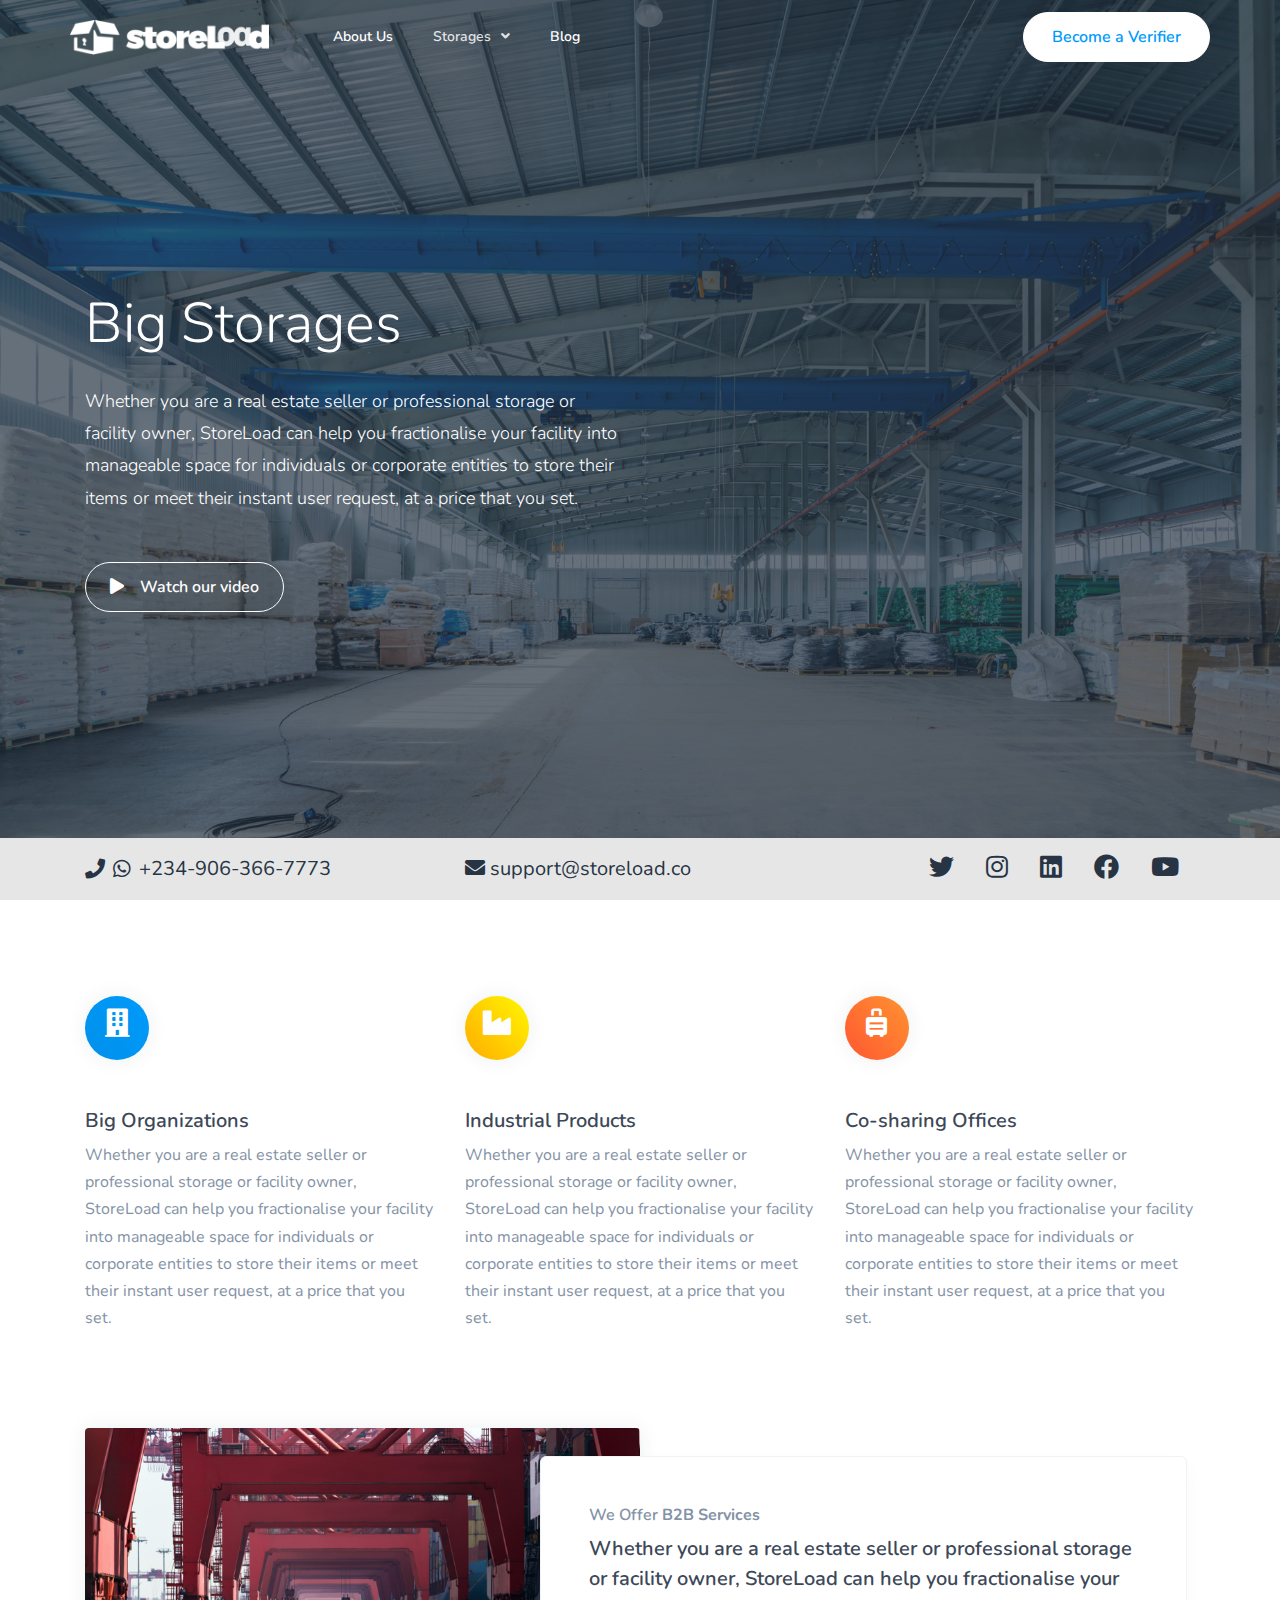
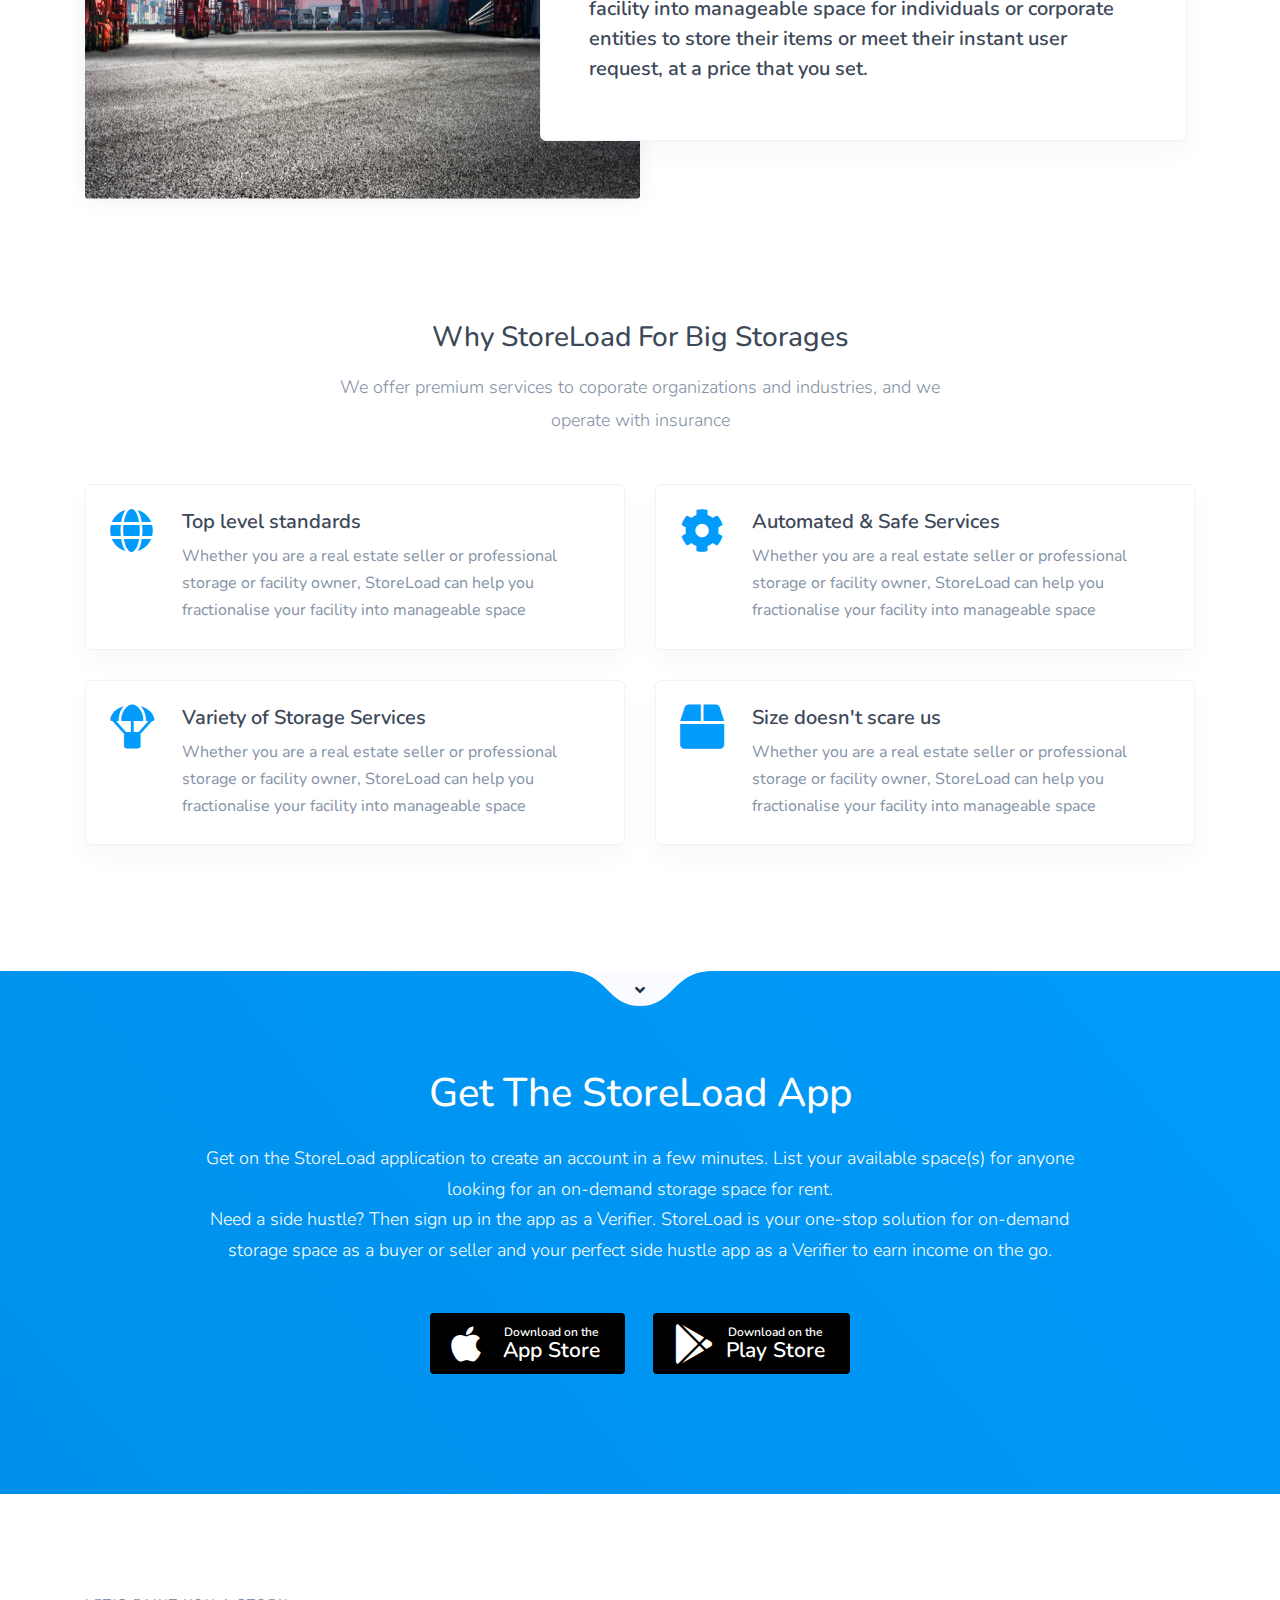
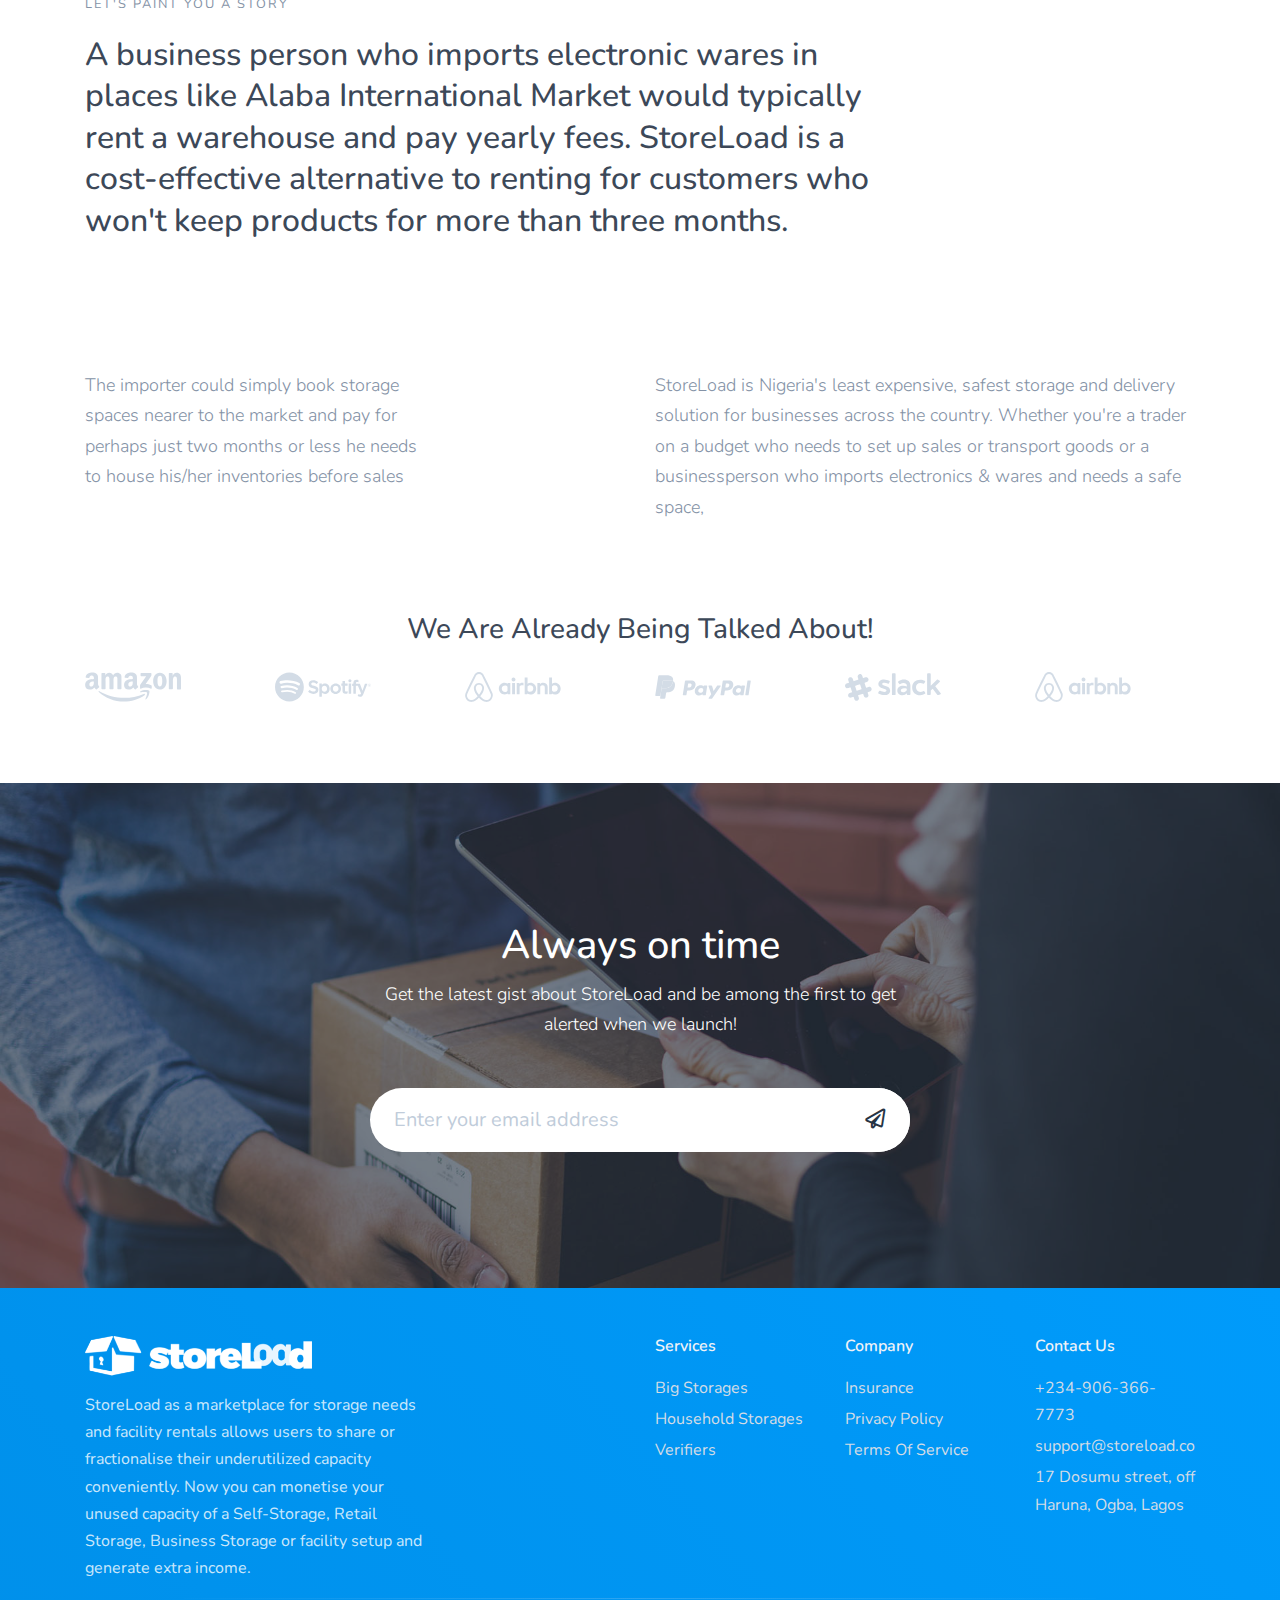
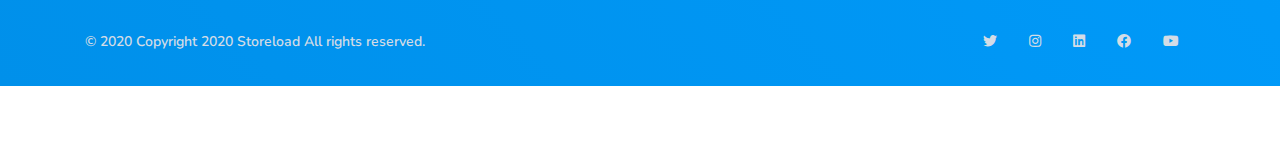
==== big_storages.html @ 56f3dfdf "new" ====
<!DOCTYPE html>
<html lang="en">

<head>
  <meta charset="utf-8" />
  <meta
          name="viewport"
          content="width=device-width, initial-scale=1, shrink-to-fit=no"
  />
  <meta name="description" content="All about StoreLoad" />
  <meta name="author" content="StoreLoad" />
  <title>Big Storages</title>
  <link rel="icon" href="assets/img/favicon.png" type="image/png" />
  <link rel="stylesheet" href="assets/css/fontawesome-free/css/all.min.css" />
  <link rel="stylesheet" href="assets/css/swiper.min.css" />
  <link rel="stylesheet" href="assets/css/purpose.css" id="stylesheet" />
  <link rel="stylesheet" href="assets/css/jquery.fancybox.min.css" />

</head>

<!--Start of Tawk.to Script-->
<script type="text/javascript">
  var Tawk_API=Tawk_API||{}, Tawk_LoadStart=new Date();
  (function(){
    var s1=document.createElement("script"),s0=document.getElementsByTagName("script")[0];
    s1.async=true;
    s1.src='https://embed.tawk.to/5c6ab782f324050cfe33c617/default';
    s1.charset='UTF-8';
    s1.setAttribute('crossorigin','*');
    s0.parentNode.insertBefore(s1,s0);
  })();
</script>
<!--End of Tawk.to Script-->

<body>
<header class="header header-transparent" id="header-main">
  <!-- Main navbar -->
  <nav
          class="navbar navbar-main navbar-expand-lg navbar-transparent navbar-dark bg-dark"
          id="navbar-main"
  >
    <div class="container px-lg-0">
      <!-- Logo -->
      <a class="navbar-brand mr-lg-5" href="home.html">
        <img
                alt="Image placeholder"
                src="assets/img/logo_white@2x.png"
                id="navbar-logo"
                style="height: 35px"
        />
      </a>
      <!-- Navbar collapse trigger -->
      <button
              class="navbar-toggler pr-0"
              type="button"
              data-toggle="collapse"
              data-target="#navbar-main-collapse"
              aria-controls="navbar-main-collapse"
              aria-expanded="false"
              aria-label="Toggle navigation"
      >
        <span class="navbar-toggler-icon"></span>
      </button>
      <!-- Navbar nav -->
      <div class="collapse navbar-collapse" id="navbar-main-collapse">
        <ul class="navbar-nav align-items-lg-center">
          <!-- menu -->
          <li class="nav-item active">
            <a class="nav-link" href="about.html">About Us</a>
          </li>

          <li
                  class="nav-item dropdown dropdown-animate"
                  data-toggle="hover">
            <a
                    class="nav-link dropdown-toggle"
                    href="#"
                    role="button"
                    data-toggle="dropdown"
                    aria-haspopup="true"
                    aria-expanded="false"
            >Storages</a
            >
            <div
                    class="dropdown-menu dropdown-menu-lg dropdown-menu-arrow p-0"
            >
              <ul class="list-group list-group-flush">
                <li data-toggle="hover">
                  <a
                          href="big_storages.html"
                          class="list-group-item list-group-item-action"
                          role="button"
                          aria-expanded="false"
                  >
                    <div class="media d-flex align-items-center">
                      <!-- SVG icon -->
                      <figure style="width: 50px">
                        <img
                                alt="Image placeholder"
                                src="assets/img/ic_warehouse.svg"
                                class="svg-inject img-fluid"
                                style="height: 50px"
                        />
                      </figure>
                      <!-- Media body -->
                      <div class="media-body ml-3">
                        <h6 class="mb-1">Big Storages</h6>
                        <p class="mb-0">
                          Storages for business organizations
                        </p>
                      </div>
                    </div>
                  </a>
                </li>

                <li data-toggle="hover">
                  <a
                          href="household_storages.html"
                          class="list-group-item list-group-item-action"
                          role="button"
                          aria-expanded="false"
                  >
                    <div class="media d-flex align-items-center">
                      <!-- SVG icon -->
                      <figure style="width: 50px">
                        <img
                                alt="Image placeholder"
                                src="assets/img/ic_carton.svg"
                                class="svg-inject img-fluid"
                                style="height: 50px"
                        />
                      </figure>
                      <!-- Media body -->
                      <div class="media-body ml-3">
                        <h6 class="mb-1">Household Storages</h6>
                        <p class="mb-0">
                          Storages for individuals and homes
                        </p>
                      </div>
                    </div>
                  </a>
                </li>
              </ul>
            </div>
          </li>
          <!-- Sections menu -->
          <!--              <li-->
          <!--                class="nav-item dropdown dropdown-animate"-->
          <!--                data-toggle="hover"-->
          <!--              >-->
          <!--                <a-->
          <!--                  class="nav-link dropdown-toggle"-->
          <!--                  href="#"-->
          <!--                  role="button"-->
          <!--                  data-toggle="dropdown"-->
          <!--                  aria-haspopup="true"-->
          <!--                  aria-expanded="false"-->
          <!--                  >Storage Categories</a-->
          <!--                >-->
          <!--                <div-->
          <!--                  class="dropdown-menu dropdown-menu-xl dropdown-menu-arrow p-0"-->
          <!--                >-->
          <!--                  <ul class="list-group list-group-flush">-->
          <!--                    <li>-->
          <!--                      <a-->
          <!--                        href="sections.html"-->
          <!--                        class="list-group-item list-group-item-action"-->
          <!--                        role="button"-->
          <!--                      >-->
          <!--                        <div class="media d-flex align-items-center">-->
          <!--                          <figure style="width: 50px">-->
          <!--                            <img-->
          <!--                              alt="Image placeholder"-->
          <!--                              src="assets/img/ic_categories.svg"-->
          <!--                              class="svg-inject img-fluid"-->
          <!--                              style="height: 50px"-->
          <!--                            />-->
          <!--                          </figure>-->
          <!--                          <div class="media-body ml-3">-->
          <!--                            <h6 class="mb-1">Explore all storage categories</h6>-->
          <!--                            <p class="mb-0">-->
          <!--                              We cater for whatever goods and products you wish-->
          <!--                              to safely store-->
          <!--                            </p>-->
          <!--                          </div>-->
          <!--                        </div>-->
          <!--                      </a>-->
          <!--                    </li>-->
          <!--                  </ul>-->
          <!--                  <div-->
          <!--                    class="dropdown-menu-links rounded-bottom delimiter-top p-4"-->
          <!--                  >-->
          <!--                    <div class="row">-->
          <!--                      <div class="col-sm-12">-->
          <!--                        <a class="dropdown-item">Agricultural Produce</a>-->
          <!--                        <a class="dropdown-item">Automobile Storage</a>-->
          <!--                        <a class="dropdown-item">Building and Construction materials</a>-->
          <!--                        <a class="dropdown-item">Electronics Equipments & Gadgets</a>-->
          <!--                        <a class="dropdown-item">Electrical Products</a>-->
          <!--                        <a class="dropdown-item">Industrial Chemicals</a>-->
          <!--                        <a class="dropdown-item">Refrigerating facilities and Chillers</a>-->
          <!--                        <a class="dropdown-item">Storage Tankers for Petroleum Products</a>-->
          <!--                        <a class="dropdown-item">Others</a>-->
          <!--                      </div>-->
          <!--                    </div>-->
          <!--                  </div>-->
          <!--                  <div class="delimiter-top py-3 px-4">-->
          <!--                    <p class="mt-2 mb-0">-->
          <!--                      We cater for everyone; individuals, homes, businesses,-->
          <!--                      churches, organizations or companies-->
          <!--                    </p>-->
          <!--                  </div>-->
          <!--                </div>-->
          <!--              </li>-->

          <li class="nav-item active">
            <a class="nav-link" href="#">Blog</a>
          </li>

        </ul>
        <ul class="navbar-nav align-items-lg-center ml-lg-auto">
          <li class="nav-item mr-0">
            <a
                    href="verifiers.html"
                    class="btn btn-md btn-white rounded-pill btn-icon rounded-pill d-none d-lg-inline-flex"
                    data-toggle="tooltip"
                    data-placement="left"
                    title="Start Making Money!"
            >
                  <span class="btn-inner--text text-primary font-weight-bold"
                  >Become a Verifier</span
                  >
            </a>
          </li>
        </ul>
      </div>
    </div>
  </nav>
</header>

  <div class="main-content">
    <!-- Header sec -->
    <section class="spotlight bg-cover bg-size--cover" data-spotlight="fullscreen" style="background-image: url('assets/img/warehouse_bkgr.jpg');">
      <span class="mask bg-dark opacity-7"></span>
      <div class="spotlight-holder pt-9 pb-6 py-lg-0" style="height: 468px;">
        <div class="container d-flex align-items-center px-0">
          <div class="col">
            <div class="row row-grid">
              <div class="col-lg-6">
                <div class="py-6 text-center text-lg-left">
                  <h2 class="display-4 text-white mb-4">Big Storages</h2>
                  <p class="lead lh-180 text-white">Whether you are a real estate seller or professional storage or facility owner,
                    StoreLoad can help you fractionalise your facility into manageable space for individuals or corporate
                    entities to store their items or meet their instant user request, at a price that you set.</p>
                  <div class="mt-5">
                    <a href="https://www.youtube.com/watch?v=SiotN92AnXQ" class="btn btn-outline-white btn-icon rounded-pill px-4" data-fancybox="" savefrom_lm_index="0" savefrom_lm="1">
                      <span class="btn-inner--icon"><i class="fas fa-play"></i></span>
                      <span class="btn-inner--text">Watch our video</span>
                    </a>
                  </div>
                </div>
              </div>
            </div>
          </div>
        </div>
      </div>
    </section>
    <!-- Big Storages Features -->
    <section class="slice slice-lg" id="sct-what-we-do">
      <div class="container">
        <div class="row row-grid">
          <div class="col-lg-4">
            <div class="">
              <div class="pb-5">
                <div class="icon bg-gradient-primary text-white rounded-circle icon-lg icon-shape shadow">
                  <i class="fas fa-building"></i>
                </div>
              </div>
              <h5 class="font-weight-bold">Big Organizations</h5>
              <p class="mt-2 mb-0">Whether you are a real estate seller or professional storage or facility owner,
                StoreLoad can help you fractionalise your facility into manageable space for individuals or corporate
                entities to store their items or meet their instant user request, at a price that you set.</p>
            </div>
          </div>
          <div class="col-lg-4">
            <div class="">
              <div class="pb-5">
                <div class="icon bg-gradient-warning text-white rounded-circle icon-lg icon-shape shadow">
                  <i class="fas fa-industry"></i>
                </div>
              </div>
              <h5 class="font-weight-bold">Industrial Products</h5>
              <p class="mt-2 mb-0">Whether you are a real estate seller or professional storage or facility owner,
                StoreLoad can help you fractionalise your facility into manageable space for individuals or corporate
                entities to store their items or meet their instant user request, at a price that you set.</p>
            </div>
          </div>
          <div class="col-lg-4">
            <div class="">
              <div class="pb-5">
                <div class="icon bg-gradient-danger text-white rounded-circle icon-lg icon-shape shadow">
                  <i class="fas fa-suitcase-rolling"></i>
                </div>
              </div>
              <h5 class="font-weight-bold">Co-sharing Offices</h5>
              <p class="mt-2 mb-0">Whether you are a real estate seller or professional storage or facility owner,
                StoreLoad can help you fractionalise your facility into manageable space for individuals or corporate
                entities to store their items or meet their instant user request, at a price that you set.</p>
            </div>
          </div>
        </div>
      </div>
    </section>
    <!-- Features (v9) -->
    <section class="slice slice-lg">
      <div class="container">
        <div class="row no-gutters align-items-md-center text-center text-md-left">
          <div class="card hover-shadow-lg hover-scale-110 order-2 col-lg-7 ml--100">
            <div class="card-body p-5">
              <h6 class="text-muted">We Offer <strong>B2B Services</strong></h6>
              <p class="h5 lh-150">
                Whether you are a real estate seller or professional storage or facility owner,
                StoreLoad can help you fractionalise your facility into manageable space for individuals or corporate
                entities to store their items or meet their instant user request, at a price that you set.
              </p>
            </div>
          </div>
          <div class="order-1 col-lg-6 mb-4 mb-lg-0">
            <img alt="Image placeholder" src="assets/img/more_big_space.jpg" class="img-fluid rounded shadow">
          </div>
        </div>
      </div>
    </section>

    <!-- Features (v10) -->
    <section class="slice slice-lg">
      <div class="container">
        <div class="mb-5 text-center">
          <h3 class=" mt-4">Why StoreLoad For Big Storages</h3>
          <div class="fluid-paragraph mt-3">
            <p class="lead lh-180">We offer premium services to coporate organizations and industries, and we operate with insurance</p>
          </div>
        </div>
        <div class="row">
          <div class="col-lg-6">
            <div class="card hover-shadow-lg hover-scale-110">
              <div class="card-body py-4">
                <div class="d-flex align-items-start">
                  <div class="icon text-primary rounded-circle">
                    <i class="fas fa-globe"></i>
                  </div>
                  <div class="icon-text pl-4">
                    <h5 class="ma-0 ">Top level standards</h5>
                    <p class="mb-0">Whether you are a real estate seller or professional storage or facility owner,
                      StoreLoad can help you fractionalise your facility into manageable space</p>
                  </div>
                </div>
              </div>
            </div>
          </div>
          <div class="col-lg-6">
            <div class="card hover-shadow-lg hover-scale-110">
              <div class="card-body py-4">
                <div class="d-flex align-items-start">
                  <div class="icon text-primary rounded-circle">
                    <i class="fas fa-cog"></i>
                  </div>
                  <div class="icon-text pl-4">
                    <h5 class="ma-0 ">Automated & Safe Services</h5>
                    <p class="mb-0">Whether you are a real estate seller or professional storage or facility owner,
                      StoreLoad can help you fractionalise your facility into manageable space</p>
                  </div>
                </div>
              </div>
            </div>
          </div>
        </div>
        <div class="row">
          <div class="col-lg-6">
            <div class="card hover-shadow-lg hover-scale-110">
              <div class="card-body py-4">
                <div class="d-flex align-items-start">
                  <div class="icon text-primary rounded-circle">
                    <i class="fas fa-parachute-box"></i>
                  </div>
                  <div class="icon-text pl-4">
                    <h5 class="ma-0 ">Variety of Storage Services</h5>
                    <p class="mb-0">Whether you are a real estate seller or professional storage or facility owner,
                      StoreLoad can help you fractionalise your facility into manageable space</p>
                  </div>
                </div>
              </div>
            </div>
          </div>
          <div class="col-lg-6">
            <div class="card hover-shadow-lg hover-scale-110">
              <div class="card-body py-4">
                <div class="d-flex align-items-start">
                  <div class="icon text-primary rounded-circle">
                    <i class="fas fa-box"></i>
                  </div>
                  <div class="icon-text pl-4">
                    <h5 class="ma-0 ">Size doesn't scare us</h5>
                    <p class="mb-0">Whether you are a real estate seller or professional storage or facility owner,
                      StoreLoad can help you fractionalise your facility into manageable space</p>
                  </div>
                </div>
              </div>
            </div>
          </div>
        </div>
      </div>
    </section>
    <!-- App section -->
    <section class="slice slice-lg bg-gradient-primary" id="sct-call-to-action">
      <a href="#sct-call-to-action" class="tongue tongue-up tongue-section-secondary" data-scroll-to="">
        <i class="fas fa-angle-up"></i>
      </a>
      <div class="container text-center">
        <div class="row">
          <div class="col-12">
            <h1 class="text-white">Get The StoreLoad App</h1>
            <div class="row justify-content-center mt-4">
              <div class="col-lg-10">
                <p class="lead text-white">
                  Get on the StoreLoad application to create an account in a few minutes. List your available
                  space(s) for anyone looking for an on-demand  storage space for rent.
                  <br>Need a side hustle? Then sign up in the app as a Verifier. StoreLoad is your one-stop
                  solution for on-demand storage space as a buyer or seller and your perfect side hustle
                  app as a Verifier to earn income on the go.
                </p>
                <div class="mt-5">
                  <a href="#" class="btn btn-app-store hover-translate-y-n3 mr-lg-4 mb-4">
                    <i class="fab fa-apple"></i>
                    <span class="btn-inner--text">Download on the</span>
                    <span class="btn-inner--brand">App Store</span>
                  </a>
                  <a href="#" class="btn btn-app-store hover-translate-y-n3 mb-4">
                    <i class="fab fa-google-play"></i>
                    <span class="btn-inner--text">Download on the</span>
                    <span class="btn-inner--brand">Play Store</span>
                  </a>
                </div>
              </div>
            </div>
          </div>
        </div>
      </div>
    </section>
    <!-- Features (v11) -->
    <section class="slice slice-lg" style="padding-bottom: 0px !important;">
      <div class="container">
        <div class="row mb-8">
          <div class="col-lg-9">
            <small class="text-uppercase ls-2 text-muted">Let's paint you a story</small>
            <h2 class="mt-3">
              A business person who imports electronic wares in places like Alaba International Market would typically
              rent a warehouse and pay yearly fees. StoreLoad is a cost-effective alternative to renting for customers
              who won't keep products for more than three months.
            </h2>
          </div>
        </div>
        <div class="row mb-6">
          <div class="col-lg-4">
            <p class="lead">
              The importer could simply book storage spaces nearer to the market and pay for perhaps just two months or
              less he needs to house his/her inventories before sales
            </p>
            <span class="clearfix"></span>
          </div>
          <div class="col-lg-6 ml-lg-auto">
            <p class="lead">
              StoreLoad is Nigeria's least expensive, safest storage and delivery solution for businesses across the country.
              Whether you're a trader on a budget who needs to set up sales or transport goods or a businessperson who
              imports electronics & wares and needs a safe space,
            </p>
          </div>
        </div>
      </div>
    </section>
    <!--    clients-->
    <section class="slice clients">
      <h3 class="mt-4 text-center">We Are Already Being Talked About!</h3>

      <div class="container">
        <div class="client-group row justify-content-center">
          <div class="client col-lg-2 col-md-3 col-4 py-3">
            <img alt="Image placeholder" src="assets/img/clients/amazon-gray.svg">
          </div>
          <div class="client col-lg-2 col-md-3 col-4 py-3">
            <img alt="Image placeholder" src="assets/img/clients/spotify-gray.svg">
          </div>
          <div class="client col-lg-2 col-md-3 col-4 py-3">
            <img alt="Image placeholder" src="assets/img/clients/airbnb-gray.svg">
          </div>
          <div class="client col-lg-2 col-md-3 col-4 py-3">
            <img alt="Image placeholder" src="assets/img/clients/paypal-gray.svg">
          </div>
          <div class="client col-lg-2 col-md-3 col-4 py-3">
            <img alt="Image placeholder" src="assets/img/clients/slack-gray.svg">
          </div>
          <div class="client col-lg-2 col-md-3 col-4 py-3">
            <img alt="Image placeholder" src="assets/img/clients/airbnb-gray.svg">
          </div>
        </div>
      </div>
    </section>

<!--    newsletter-->
    <section class="slice bg-cover bg-size--cover" style="
          background-image: url(assets/img/newsletter_img.jpg);
          background-position: center center;
        ">
      <span class="mask bg-dark opacity-6"></span>
      <div class="container py-6">
        <div class="row justify-content-center">
          <div class="col-lg-6 col-xl-6 text-center">
            <div class="mb-5">
              <h1 class="text-white">Always on time</h1>
              <p class="lead text-white mt-2">
                Get the latest gist about StoreLoad and be among the first
                to get alerted when we launch!
              </p>
            </div>
            <form>
              <div class="form-group mb-0">
                <div class="input-group input-group-lg input-group-merge rounded-pill bg-white">
                  <input type="email" class="form-control form-control-flush" name="email" placeholder="Enter your email address" aria-label="Enter your email address">
                  <div class="input-group-append">
                    <button class="btn btn-white text-dark" type="button">
                      <span class="far fa-paper-plane"></span>
                    </button>
                  </div>
                </div>
              </div>
            </form>
          </div>
        </div>
      </div>
    </section>

  </div>
<div id="footers-footer-2">
  <footer class="footer p-0 footer-dark bg-white-dark footer_sticky" id="footer-main" style="font-size: 20px;">
    <div class="container">
      <div class="py-2">
        <div class="row align-items-md-center">
          <div class="col-md-4 mb-4 mb-md-0">
            <div class="d-flex align-items-center text-dark hover-translate-y-n3 text-dark">
              <i class="fa fa-phone mr-2"></i>
              <i class="fab fa-whatsapp mr-2"></i>
              <a class="text-dark" href="tel:+234-906-366-7773">+234-906-366-7773</a>
            </div>
          </div>
          <div class="col-sm-6 col-md-4 mb-4 mb-sm-0 text-dark hover-translate-y-n3 text-dark">
            <i class="fa fa-envelope"></i>
            <a class="text-dark hover-translate-y-n3 text-dark" href="mailto:support@storeload.com">support@storeload.co</a>
          </div>
          <div class="col-sm-6 col-md-4">
            <ul class="nav justify-content-center justify-content-md-end mt-3 mt-md-0">
              <li class="nav-item">
                <a class="nav-link hover-translate-y-n3 text-dark" href="#" target="_blank">
                  <i class="fab fa-twitter" style="font-size: 25px;"></i>
                </a>
              </li>
              <li class="nav-item">
                <a class="nav-link hover-translate-y-n3 text-dark" href="#" target="_blank">
                  <i class="fab fa-instagram" style="font-size: 25px;"></i>
                </a>
              </li>
              <li class="nav-item">
                <a class="nav-link hover-translate-y-n3 text-dark" href="#" target="_blank">
                  <i class="fab fa-linkedin" style="font-size: 25px;"></i>
                </a>
              </li>
              <li class="nav-item">
                <a class="nav-link hover-translate-y-n3 text-dark" href="#" target="_blank">
                  <i class="fab fa-facebook" style="font-size: 25px;"></i>
                </a>
              </li>
              <li class="nav-item">
                <a class="nav-link hover-translate-y-n3 text-dark" href="#" target="_blank">
                  <i class="fab fa-youtube" style="font-size: 25px;"></i>
                </a>
              </li>
            </ul>
          </div>
        </div>
      </div>
    </div>
  </footer>
</div>
<footer id="footer-main">
  <div class="footer footer-dark bg-gradient-primary">
    <div class="container">
      <div class="row pt-md">
        <div class="col-lg-4 mb-5 mb-lg-0">
          <a href="#">
            <img class="mb-3" src="assets/img/logo_white@2x.png" alt="Footer logo" style="height: 40px;">
          </a>
          <p>StoreLoad as a marketplace for storage needs and facility rentals allows users to share or fractionalise
            their underutilized capacity conveniently. Now you can monetise your unused capacity of a Self-Storage,
            Retail Storage, Business Storage or facility setup and generate extra income. </p>
        </div>
        <div class="col-lg-2 col-6 col-sm-4 ml-lg-auto mb-5 mb-lg-0">
          <h6 class="heading mb-3">Services</h6>
          <ul class="list-unstyled">
            <li><a href="#">Big Storages</a></li>
            <li><a href="#">Household Storages</a></li>
            <li><a href="#">Verifiers</a></li>
          </ul>
        </div>
        <div class="col-lg-2 col-6 col-sm-4 mb-5 mb-lg-0">
          <h6 class="heading mb-3">Company</h6>
          <ul class="list-unstyled text-small">
            <li><a href="#">Insurance</a></li>
            <li><a href="#">Privacy Policy</a></li>
            <li><a href="#">Terms Of Service</a></li>
          </ul>
        </div>
        <div class="col-lg-2 col-sm-4 mb-5 mb-lg-0">
          <h6 class="heading mb-3">Contact Us</h6>
          <ul class="list-unstyled">
            <li><a href="tel:+234-906-366-7773">+234-906-366-7773</a></li>
            <li><a href="mailto:support@storeload.com">support@storeload.co</a></li>
            <li><a href="#">17 Dosumu street, off Haruna, Ogba, Lagos</a></li>
          </ul>
        </div>
      </div>
      <div class="row align-items-center justify-content-md-between py-4 delimiter-top" style="margin-bottom: 60px;">
        <div class="col-md-6">
          <div
                  class="copyright text-sm font-weight-bold text-center text-md-left"
          >
            © 2020 Copyright 2020 Storeload All rights reserved.
          </div>
        </div>
        <div class="col-md-6">
          <ul
                  class="nav justify-content-center justify-content-md-end mt-3 mt-md-0"
          >
            <li class="nav-item">
              <a class="nav-link" href="https://twitter.com/storeloadHQ" target="_blank">
                <i class="fab fa-twitter"></i>
              </a>
            </li>
            <li class="nav-item">
              <a class="nav-link" href="https://www.instagram.com/storeloadhq/" target="_blank">
                <i class="fab fa-instagram"></i>
              </a>
            </li>
            <li class="nav-item">
              <a class="nav-link" href="https://www.linkedin.com/company/storeload/?viewAsMember=true" target="_blank">
                <i class="fab fa-linkedin"></i>
              </a>
            </li>
            <li class="nav-item">
              <a class="nav-link" href="https://web.facebook.com/storeloadHQ" target="_blank">
                <i class="fab fa-facebook"></i>
              </a>
            </li>
            <li class="nav-item">
              <a class="nav-link" href="https://www.youtube.com/channel/UCQT2gknTRId-ZjHvritKMxA?guided_help_flow=5" target="_blank">
                <i class="fab fa-youtube"></i>
              </a>
            </li>
          </ul>
        </div>
      </div>

    </div>
  </div>
</footer>
  <!-- Core JS - includes jquery, bootstrap, popper, in-view and sticky-kit -->
  <script src="assets/js/purpose.core.js"></script>
  <!-- Page JS -->
  <script src="assets/js/swiper.min.js"></script>
  <script src="assets/js/jquery.fancybox.min.js"></script>
  <!-- Purpose JS -->
  <script src="assets/js/purpose.js"></script>
</body>

</html>
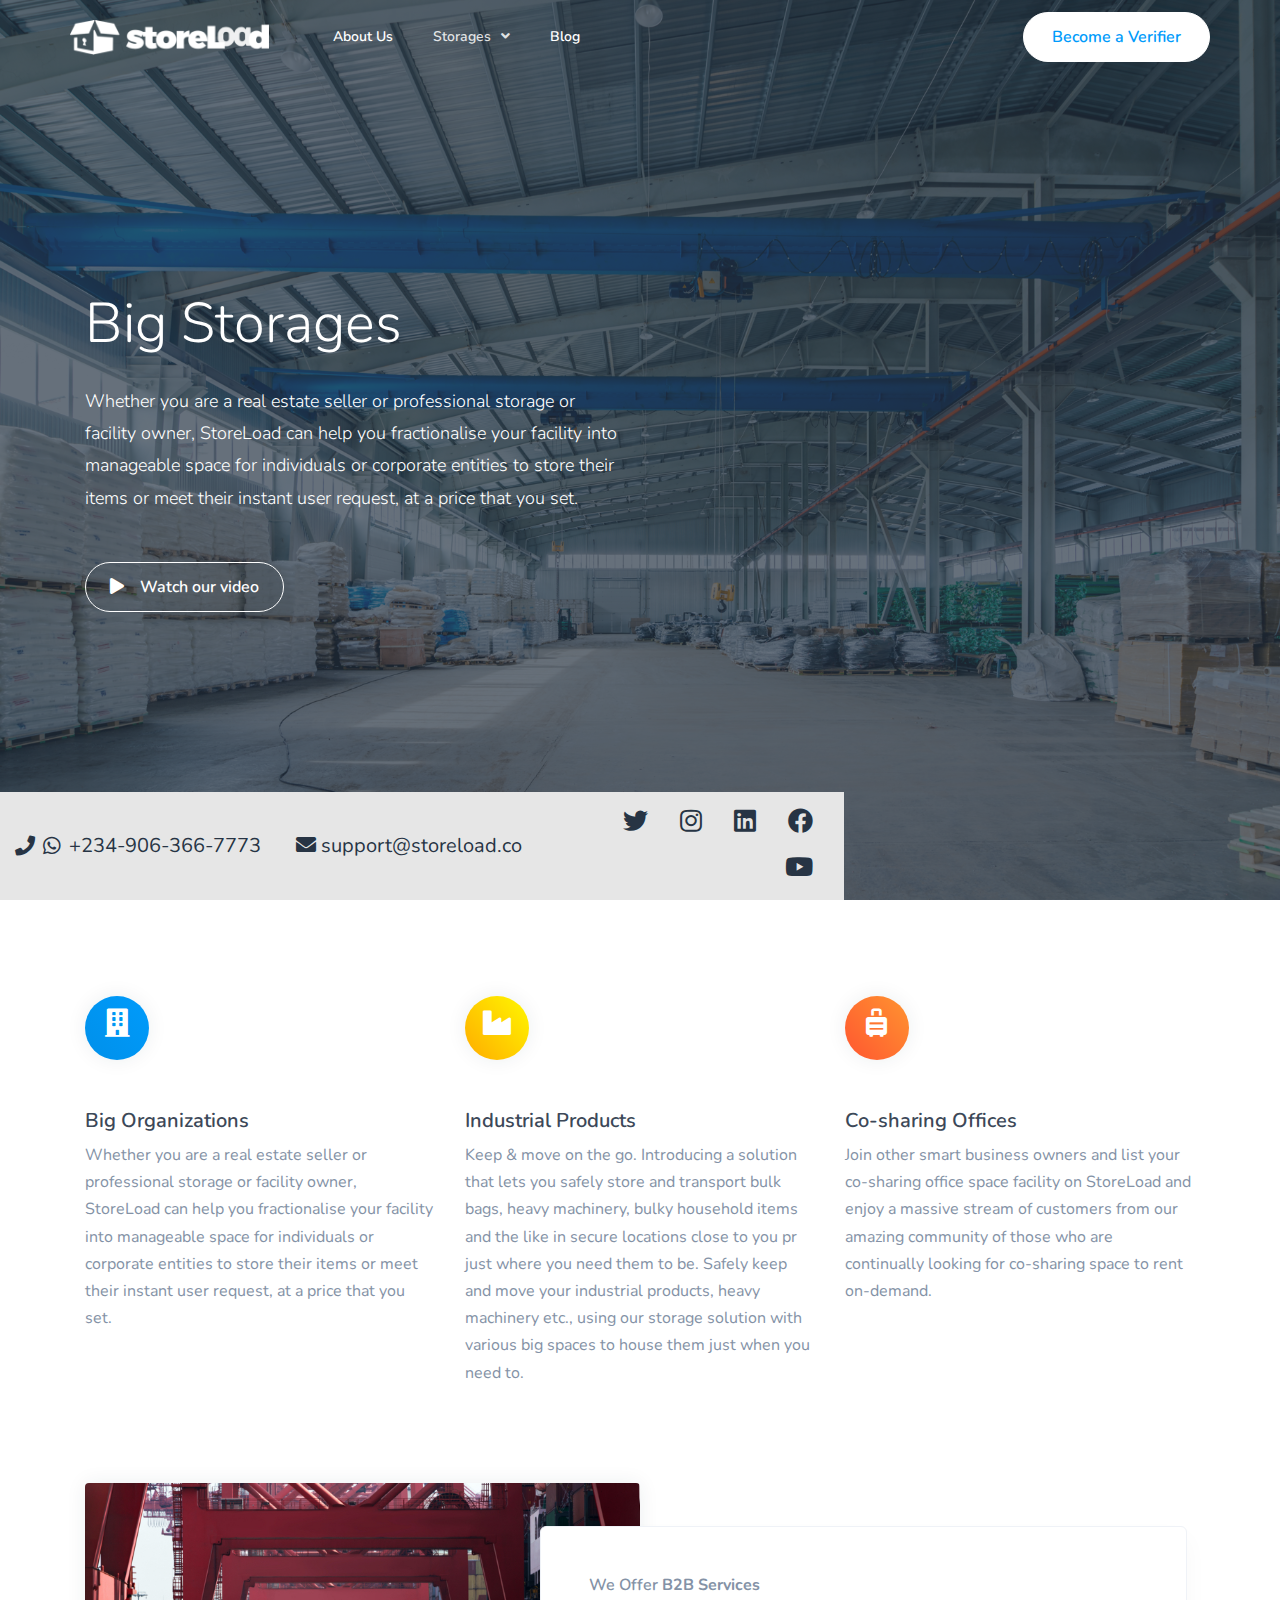
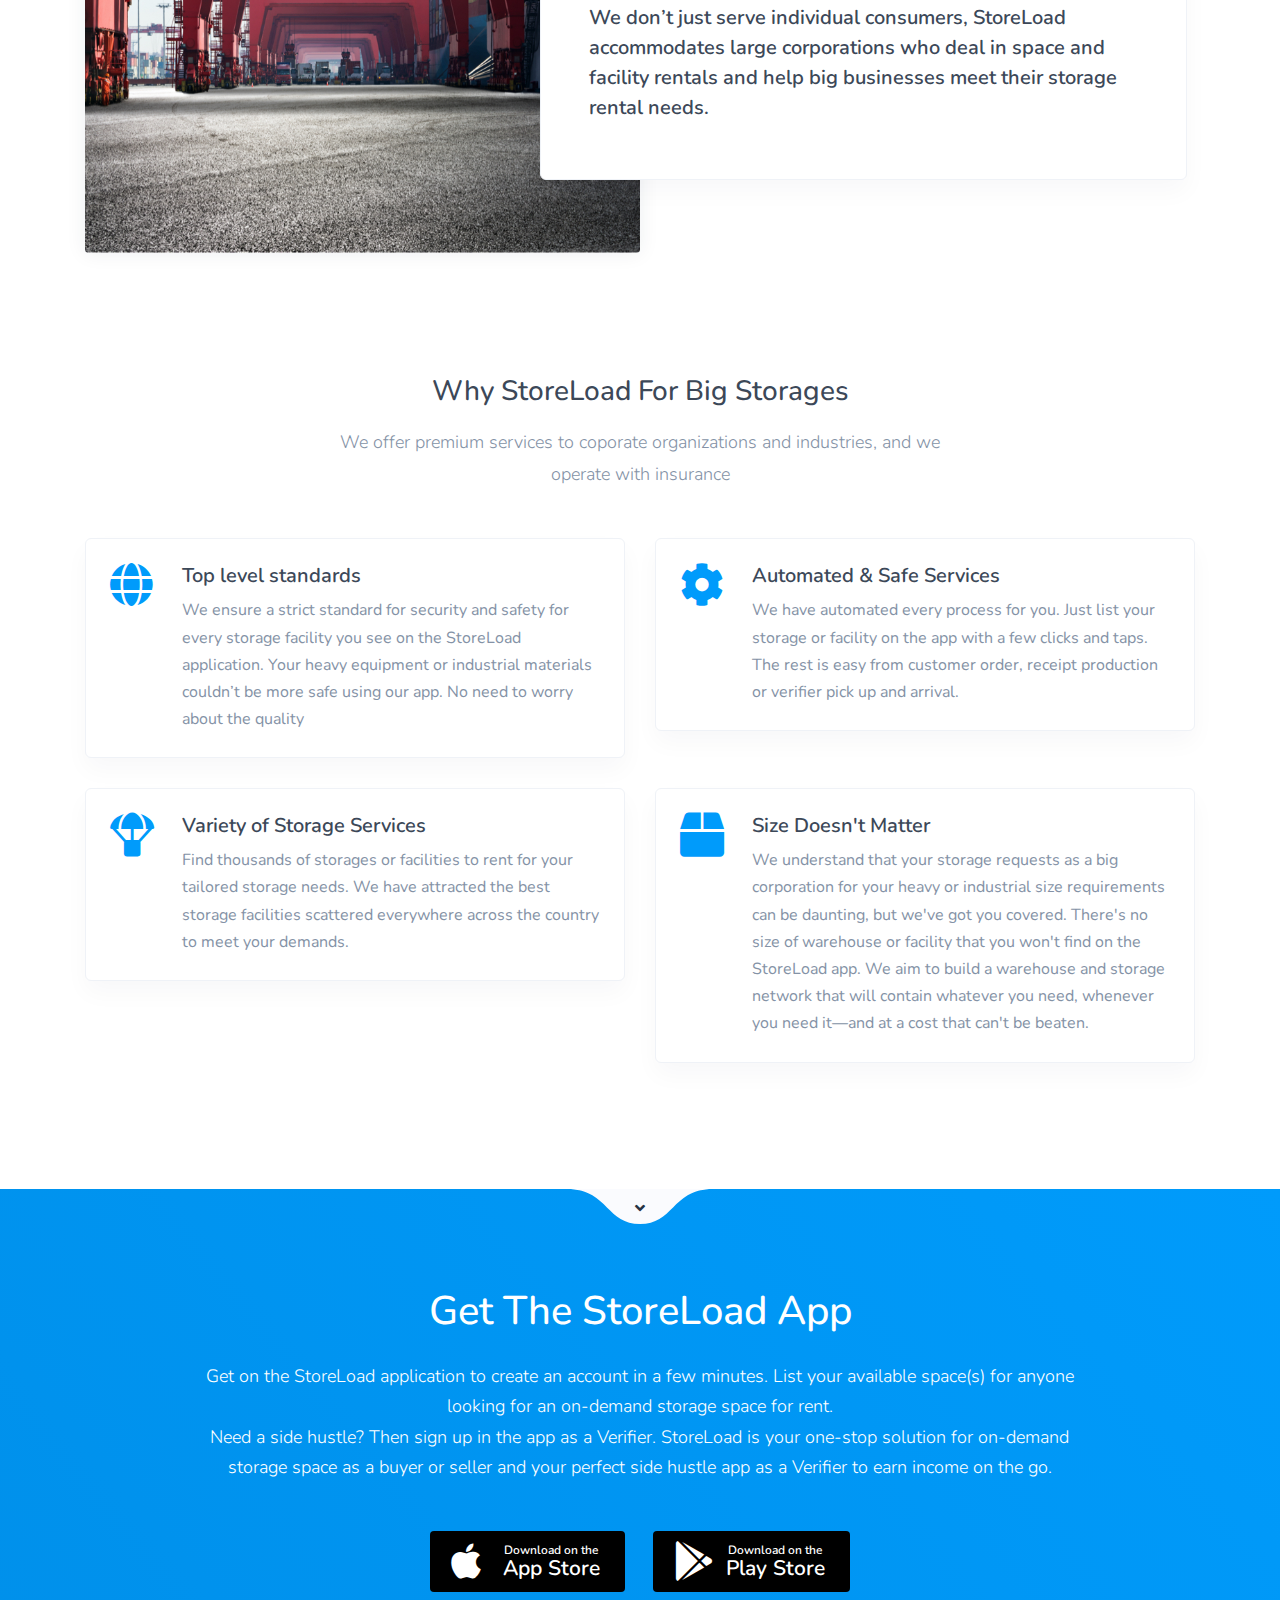
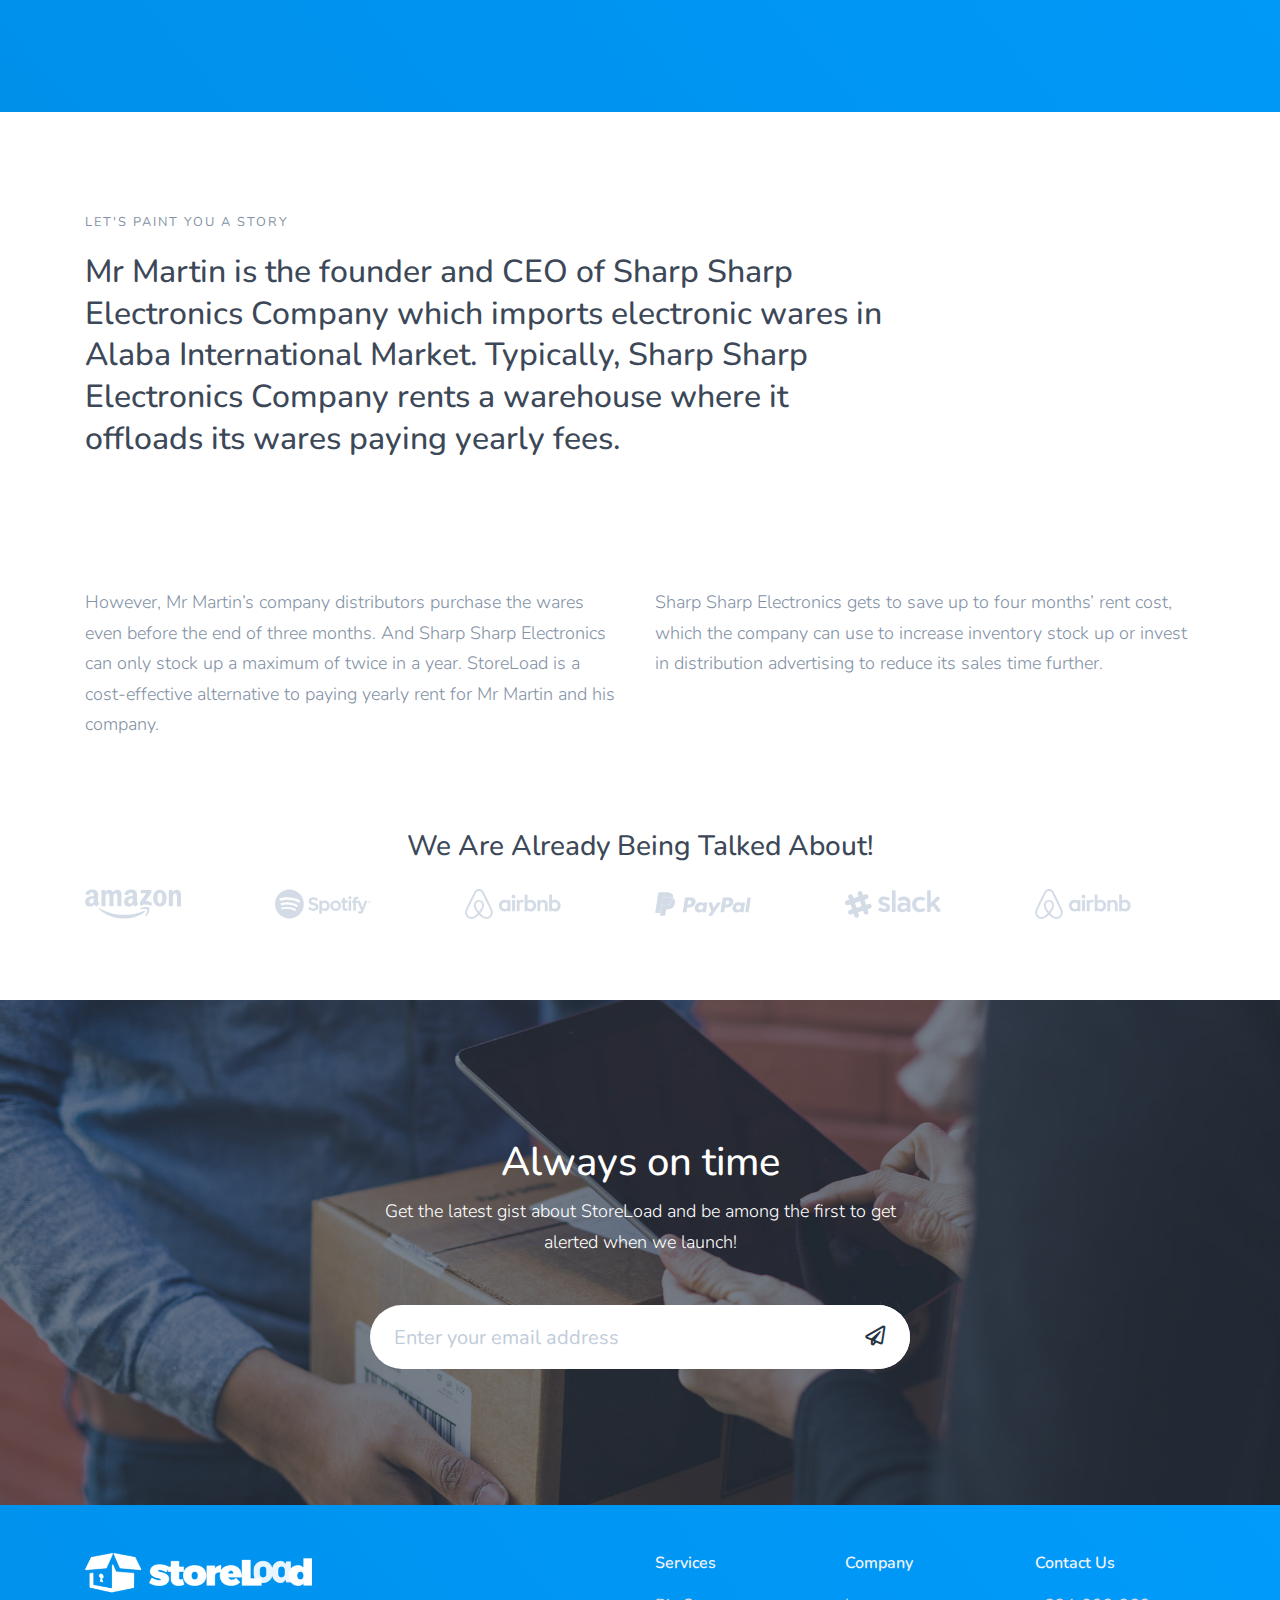
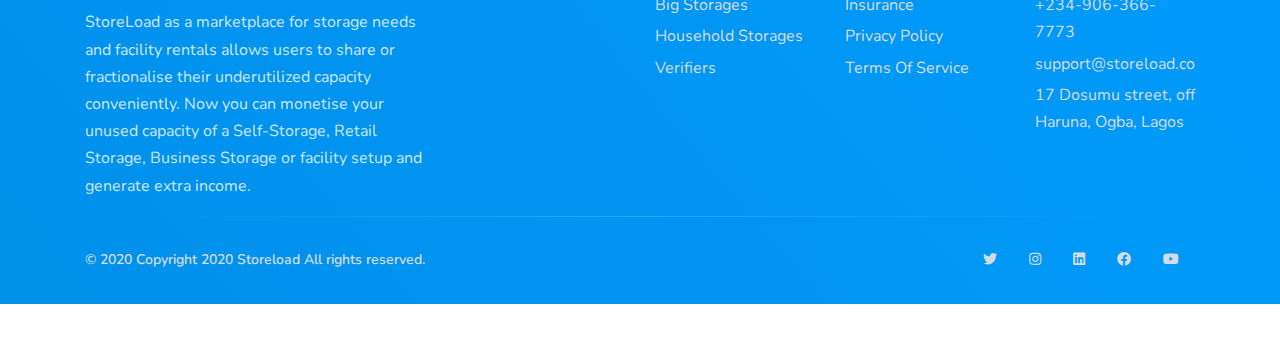
==== commit 8b4e6ca2: "new new" ====
--- a/big_storages.html
+++ b/big_storages.html
@@ -253,7 +253,7 @@
                     StoreLoad can help you fractionalise your facility into manageable space for individuals or corporate
                     entities to store their items or meet their instant user request, at a price that you set.</p>
                   <div class="mt-5">
-                    <a href="https://www.youtube.com/watch?v=SiotN92AnXQ" class="btn btn-outline-white btn-icon rounded-pill px-4" data-fancybox="" savefrom_lm_index="0" savefrom_lm="1">
+                    <a href="https://www.youtube.com/watch?v=SiotN92AnXQ" class="btn btn-outline-white btn-icon rounded-pill px-4" data-fancybox="">
                       <span class="btn-inner--icon"><i class="fas fa-play"></i></span>
                       <span class="btn-inner--text">Watch our video</span>
                     </a>
@@ -277,9 +277,9 @@
                 </div>
               </div>
               <h5 class="font-weight-bold">Big Organizations</h5>
-              <p class="mt-2 mb-0">Whether you are a real estate seller or professional storage or facility owner,
-                StoreLoad can help you fractionalise your facility into manageable space for individuals or corporate
-                entities to store their items or meet their instant user request, at a price that you set.</p>
+              <p class="mt-2 mb-0">Whether you are a real estate seller or professional storage or facility owner, StoreLoad
+                can help you fractionalise your facility into manageable space for individuals or corporate entities to store
+                their items or meet their instant user request, at a price that you set.</p>
             </div>
           </div>
           <div class="col-lg-4">
@@ -290,9 +290,10 @@
                 </div>
               </div>
               <h5 class="font-weight-bold">Industrial Products</h5>
-              <p class="mt-2 mb-0">Whether you are a real estate seller or professional storage or facility owner,
-                StoreLoad can help you fractionalise your facility into manageable space for individuals or corporate
-                entities to store their items or meet their instant user request, at a price that you set.</p>
+              <p class="mt-2 mb-0">Keep & move on the go. Introducing a solution that lets you safely store and transport
+                bulk bags, heavy machinery, bulky household items and the like in secure locations close to you pr just
+                where you need them to be. Safely keep and move your industrial products, heavy machinery etc., using our
+                storage solution with various big spaces to house them just when you need to.</p>
             </div>
           </div>
           <div class="col-lg-4">
@@ -303,9 +304,9 @@
                 </div>
               </div>
               <h5 class="font-weight-bold">Co-sharing Offices</h5>
-              <p class="mt-2 mb-0">Whether you are a real estate seller or professional storage or facility owner,
-                StoreLoad can help you fractionalise your facility into manageable space for individuals or corporate
-                entities to store their items or meet their instant user request, at a price that you set.</p>
+              <p class="mt-2 mb-0">Join other smart business owners and list your co-sharing office space facility on
+                StoreLoad and enjoy a massive stream of customers from our amazing community of those who are continually
+                looking for co-sharing space to rent on-demand.</p>
             </div>
           </div>
         </div>
@@ -319,9 +320,8 @@
             <div class="card-body p-5">
               <h6 class="text-muted">We Offer <strong>B2B Services</strong></h6>
               <p class="h5 lh-150">
-                Whether you are a real estate seller or professional storage or facility owner,
-                StoreLoad can help you fractionalise your facility into manageable space for individuals or corporate
-                entities to store their items or meet their instant user request, at a price that you set.
+                We don’t just serve individual consumers, StoreLoad accommodates large corporations who deal in space and
+                facility rentals and help big businesses meet their storage rental needs.
               </p>
             </div>
           </div>
@@ -351,8 +351,9 @@
                   </div>
                   <div class="icon-text pl-4">
                     <h5 class="ma-0 ">Top level standards</h5>
-                    <p class="mb-0">Whether you are a real estate seller or professional storage or facility owner,
-                      StoreLoad can help you fractionalise your facility into manageable space</p>
+                    <p class="mb-0">We ensure a strict standard for security and safety for every storage facility you see
+                      on the StoreLoad application. Your heavy equipment or industrial materials couldn’t be more safe using
+                      our app. No need to worry about the quality</p>
                   </div>
                 </div>
               </div>
@@ -367,8 +368,9 @@
                   </div>
                   <div class="icon-text pl-4">
                     <h5 class="ma-0 ">Automated & Safe Services</h5>
-                    <p class="mb-0">Whether you are a real estate seller or professional storage or facility owner,
-                      StoreLoad can help you fractionalise your facility into manageable space</p>
+                    <p class="mb-0">We have automated every process for you. Just list your storage or facility on the app
+                      with a few clicks and taps. The rest is easy from customer order, receipt production or verifier pick
+                      up and arrival. </p>
                   </div>
                 </div>
               </div>
@@ -385,8 +387,8 @@
                   </div>
                   <div class="icon-text pl-4">
                     <h5 class="ma-0 ">Variety of Storage Services</h5>
-                    <p class="mb-0">Whether you are a real estate seller or professional storage or facility owner,
-                      StoreLoad can help you fractionalise your facility into manageable space</p>
+                    <p class="mb-0">Find thousands of storages or facilities to rent for your tailored storage needs. We
+                      have attracted the best storage facilities scattered everywhere across the country to meet your demands.</p>
                   </div>
                 </div>
               </div>
@@ -400,9 +402,11 @@
                     <i class="fas fa-box"></i>
                   </div>
                   <div class="icon-text pl-4">
-                    <h5 class="ma-0 ">Size doesn't scare us</h5>
-                    <p class="mb-0">Whether you are a real estate seller or professional storage or facility owner,
-                      StoreLoad can help you fractionalise your facility into manageable space</p>
+                    <h5 class="ma-0 ">Size Doesn't Matter</h5>
+                    <p class="mb-0">We understand that your storage requests as a big corporation for your heavy or industrial
+                      size requirements can be daunting, but we've got you covered. There's no size of warehouse or facility
+                      that you won't find on the StoreLoad app. We aim to build a warehouse and storage network that will
+                      contain whatever you need, whenever you need it—and at a cost that can't be beaten.</p>
                   </div>
                 </div>
               </div>
@@ -454,25 +458,25 @@
           <div class="col-lg-9">
             <small class="text-uppercase ls-2 text-muted">Let's paint you a story</small>
             <h2 class="mt-3">
-              A business person who imports electronic wares in places like Alaba International Market would typically
-              rent a warehouse and pay yearly fees. StoreLoad is a cost-effective alternative to renting for customers
-              who won't keep products for more than three months.
+              Mr Martin is the founder and CEO of Sharp Sharp Electronics Company which imports electronic wares in Alaba
+              International Market. Typically, Sharp Sharp Electronics Company rents a warehouse where it offloads its wares
+              paying yearly fees.
             </h2>
           </div>
         </div>
         <div class="row mb-6">
-          <div class="col-lg-4">
+          <div class="col-lg-6">
             <p class="lead">
-              The importer could simply book storage spaces nearer to the market and pay for perhaps just two months or
-              less he needs to house his/her inventories before sales
+              However, Mr Martin’s company distributors purchase the wares even before the end of three months. And Sharp
+              Sharp Electronics can only stock up a maximum of twice in a year. StoreLoad is a cost-effective alternative
+              to paying yearly rent for Mr Martin and his company.
             </p>
             <span class="clearfix"></span>
           </div>
-          <div class="col-lg-6 ml-lg-auto">
+          <div class="col-lg-6">
             <p class="lead">
-              StoreLoad is Nigeria's least expensive, safest storage and delivery solution for businesses across the country.
-              Whether you're a trader on a budget who needs to set up sales or transport goods or a businessperson who
-              imports electronics & wares and needs a safe space,
+              Sharp Sharp Electronics gets to save up to four months’ rent cost, which the company can use to increase
+              inventory stock up or invest in distribution advertising to reduce its sales time further.
             </p>
           </div>
         </div>
--- a/assets/css/purpose.css
+++ b/assets/css/purpose.css
@@ -22,7 +22,7 @@
   --orange: #FFAB00;
   --yellow: #ffcc00;
   --green: #36B37E;
-  --teal: #00B8D9;
+  --teal: #FCD001;
   --cyan: #4bd6e5;
   --white: #FFF;
   --gray: #C0CCDA;
@@ -30,7 +30,7 @@
   --primary: #009BFB;
   --secondary: #EFF2F7;
   --success: #36B37E;
-  --info: #00B8D9;
+  --info: #FCD001;
   --warning: #FCD001;
   --danger: #FF5630;
   --light: #EFF2F7;
@@ -2275,7 +2275,7 @@
 .form-control:focus {
   color: #8492A6;
   background-color: #FFF;
-  border-color: rgba(110, 0, 255, 0.5);
+  border-color: #009BFB;
   outline: 0;
   box-shadow: inset 0 1px 1px rgba(31, 45, 61, 0.075), 0 0 20px rgba(110, 0, 255, 0.1);
 }
@@ -2914,15 +2914,15 @@
 
 .btn-info {
   color: #FFF;
-  background-color: #00B8D9;
-  border-color: #00B8D9;
+  background-color: #FCD001;
+  border-color: #FCD001;
   box-shadow: inset 0 1px 0 rgba(255, 255, 255, 0.15);
 }
 
 .btn-info:hover {
   color: #FFF;
-  background-color: #0098b3;
-  border-color: #008da6;
+  background-color: #FCD001;
+  border-color: #e2bb05;
 }
 
 .btn-info:focus,
@@ -2933,16 +2933,16 @@
 .btn-info.disabled,
 .btn-info:disabled {
   color: #FFF;
-  background-color: #00B8D9;
-  border-color: #00B8D9;
+  background-color: #FCD001;
+  border-color: #e2bb05;
 }
 
 .btn-info:not(:disabled):not(.disabled):active,
 .btn-info:not(:disabled):not(.disabled).active,
 .show>.btn-info.dropdown-toggle {
   color: #FFF;
-  background-color: #008da6;
-  border-color: #008299;
+  background-color: #e2bb05;
+  border-color: #e2bb05;
 }
 
 .btn-info:not(:disabled):not(.disabled):active:focus,
@@ -3294,14 +3294,14 @@
 }
 
 .btn-outline-info {
-  color: #00B8D9;
-  border-color: #00B8D9;
+  color: #FCD001;
+  border-color: #FCD001;
 }
 
 .btn-outline-info:hover {
   color: #FFF;
-  background-color: #00B8D9;
-  border-color: #00B8D9;
+  background-color: #FCD001;
+  border-color: #FCD001;
 }
 
 .btn-outline-info:focus,
@@ -3311,7 +3311,7 @@
 
 .btn-outline-info.disabled,
 .btn-outline-info:disabled {
-  color: #00B8D9;
+  color: #FCD001;
   background-color: transparent;
 }
 
@@ -3319,8 +3319,8 @@
 .btn-outline-info:not(:disabled):not(.disabled).active,
 .show>.btn-outline-info.dropdown-toggle {
   color: #FFF;
-  background-color: #00B8D9;
-  border-color: #00B8D9;
+  background-color: #FCD001;
+  border-color: #FCD001;
 }
 
 .btn-outline-info:not(:disabled):not(.disabled):active:focus,
@@ -4242,8 +4242,8 @@
 
 .custom-control-input:checked~.custom-control-label::before {
   color: #FFF;
-  border-color: #6300e6;
-  background-color: #6300e6;
+  border-color: #009BFB;
+  background-color: #009BFB;
   box-shadow: none;
 }
 
@@ -4252,7 +4252,7 @@
 }
 
 .custom-control-input:focus:not(:checked)~.custom-control-label::before {
-  border-color: rgba(110, 0, 255, 0.5);
+  border-color: #009BFB;
 }
 
 .custom-control-input:not(:disabled):active~.custom-control-label::before {
@@ -4312,8 +4312,8 @@
 }
 
 .custom-checkbox .custom-control-input:indeterminate~.custom-control-label::before {
-  border-color: #6300e6;
-  background-color: #6300e6;
+  border-color: #009BFB;
+  background-color: #009BFB;
   box-shadow: none;
 }
 
@@ -4322,11 +4322,11 @@
 }
 
 .custom-checkbox .custom-control-input:disabled:checked~.custom-control-label::before {
-  background-color: rgba(110, 0, 255, 0.5);
+  background-color: #009BFB;
 }
 
 .custom-checkbox .custom-control-input:disabled:indeterminate~.custom-control-label::before {
-  background-color: rgba(110, 0, 255, 0.5);
+  background-color: #009BFB;
 }
 
 .custom-radio .custom-control-label::before {
@@ -4338,7 +4338,7 @@
 }
 
 .custom-radio .custom-control-input:disabled:checked~.custom-control-label::before {
-  background-color: rgba(110, 0, 255, 0.5);
+  background-color: #009BFB;
 }
 
 .custom-switch {
@@ -4374,7 +4374,7 @@
 }
 
 .custom-switch .custom-control-input:disabled:checked~.custom-control-label::before {
-  background-color: rgba(110, 0, 255, 0.5);
+  background-color: #009BFB;
 }
 
 .custom-select {
@@ -4396,7 +4396,7 @@
 }
 
 .custom-select:focus {
-  border-color: rgba(110, 0, 255, 0.5);
+  border-color: #009BFB;
   outline: 0;
   box-shadow: inset 0 1px 2px rgba(31, 45, 61, 0.075), 0 0 20px rgba(110, 0, 255, 0.1);
 }
@@ -4461,7 +4461,7 @@
 }
 
 .custom-file-input:focus~.custom-file-label {
-  border-color: rgba(110, 0, 255, 0.5);
+  border-color: #009BFB;
   box-shadow: 0 0 20px rgba(110, 0, 255, 0.1);
 }
 
@@ -4545,7 +4545,7 @@
   width: 1rem;
   height: 1rem;
   margin-top: -0.25rem;
-  background-color: #6300e6;
+  background-color: #009BFB;
   border: 0;
   border-radius: 1rem;
   box-shadow: 0 0.1rem 0.25rem rgba(31, 45, 61, 0.1);
@@ -4580,7 +4580,7 @@
 .custom-range::-moz-range-thumb {
   width: 1rem;
   height: 1rem;
-  background-color: #6300e6;
+  background-color: #009BFB;
   border: 0;
   border-radius: 1rem;
   box-shadow: 0 0.1rem 0.25rem rgba(31, 45, 61, 0.1);
@@ -4617,7 +4617,7 @@
   margin-top: 0;
   margin-right: 0;
   margin-left: 0;
-  background-color: #6300e6;
+  background-color: #009BFB;
   border: 0;
   border-radius: 1rem;
   box-shadow: 0 0.1rem 0.25rem rgba(31, 45, 61, 0.1);
@@ -5554,8 +5554,8 @@
 .page-item.active .page-link {
   z-index: 3;
   color: #FFF;
-  background-color: #6300e6;
-  border-color: #6300e6;
+  background-color: #009BFB;
+  border-color: #009BFB;
 }
 
 .page-item.disabled .page-link {
@@ -5651,7 +5651,7 @@
 a.badge-primary:focus,
 a.badge-primary.focus {
   outline: 0;
-  box-shadow: 0 0 0 0 rgba(110, 0, 255, 0.5);
+  box-shadow: 0 0 0 0 #009BFB;
 }
 
 .badge-secondary {
@@ -5690,13 +5690,13 @@
 
 .badge-info {
   color: #FFF;
-  background-color: #00B8D9;
+  background-color: #FCD001;
 }
 
 a.badge-info:hover,
 a.badge-info:focus {
   color: #FFF;
-  background-color: #008da6;
+  background-color: #e2bb05;
 }
 
 a.badge-info:focus,
@@ -6113,8 +6113,8 @@
 .list-group-item.active {
   z-index: 2;
   color: #FFF;
-  background-color: #6300e6;
-  border-color: #6300e6;
+  background-color: #009BFB;
+  border-color: #009BFB;
 }
 
 .list-group-item+.list-group-item {
@@ -7357,14 +7357,14 @@
 }
 
 .bg-info {
-  background-color: #00B8D9 !important;
+  background-color: #FCD001 !important;
 }
 
 a.bg-info:hover,
 a.bg-info:focus,
 button.bg-info:hover,
 button.bg-info:focus {
-  background-color: #008da6 !important;
+  background-color: #e2bb05 !important;
 }
 
 .bg-warning {
@@ -7494,7 +7494,7 @@
 }
 
 .border-info {
-  border-color: #00B8D9 !important;
+  border-color: #FCD001 !important;
 }
 
 .border-warning {
@@ -12928,7 +12928,7 @@
 }
 
 .text-info {
-  color: #00B8D9 !important;
+  color: #FCD001 !important;
 }
 
 a.text-info:hover,
@@ -13332,11 +13332,11 @@
 }
 
 .bg-info-dark {
-  background-color: #008da6 !important;
+  background-color: #e2bb05 !important;
 }
 
 .bg-gradient-info {
-  background: linear-gradient(50deg, #00B8D9 0, #0077d9 100%) !important;
+  background: linear-gradient(50deg, #FCD001 0, #0077d9 100%) !important;
 }
 
 .bg-warning-light {
@@ -13682,11 +13682,11 @@
 }
 
 .fill-teal {
-  fill: #00B8D9 !important;
+  fill: #FCD001 !important;
 }
 
 .stroke-teal {
-  stroke: #00B8D9 !important;
+  stroke: #FCD001 !important;
 }
 
 .fill-cyan {
@@ -13746,11 +13746,11 @@
 }
 
 .fill-info {
-  fill: #00B8D9 !important;
+  fill: #FCD001 !important;
 }
 
 .stroke-info {
-  stroke: #00B8D9 !important;
+  stroke: #FCD001 !important;
 }
 
 .fill-warning {
@@ -15995,13 +15995,13 @@
 }
 
 .badge-soft-info {
-  color: #00B8D9;
+  color: #FCD001;
   background-color: #ccf1f7;
 }
 
 .badge-soft-info[href]:hover,
 .badge-soft-info[href]:focus {
-  color: #00B8D9;
+  color: #FCD001;
   text-decoration: none;
   background-color: #b6ebf4;
 }
@@ -16384,7 +16384,7 @@
 }
 
 .btn-soft-info {
-  color: #00B8D9;
+  color: #FCD001;
   background-color: #ccf1f7;
   border-color: #ccf1f7;
   box-shadow: inset 0 1px 0 rgba(255, 255, 255, 0.15);
@@ -16392,8 +16392,8 @@
 
 .btn-soft-info:hover {
   color: #FFF;
-  background-color: #00B8D9;
-  border-color: #00B8D9;
+  background-color: #FCD001;
+  border-color: #FCD001;
   box-shadow: 0 4px 11px rgba(204, 241, 247, 0.35);
 }
 
@@ -16404,7 +16404,7 @@
 
 .btn-soft-info.disabled,
 .btn-soft-info:disabled {
-  color: #00B8D9;
+  color: #FCD001;
   background-color: #ccf1f7;
   border-color: #ccf1f7;
 }
@@ -16413,8 +16413,8 @@
 .btn-soft-info:not(:disabled):not(.disabled).active,
 .show>.btn-soft-info.dropdown-toggle {
   color: #FFF;
-  background-color: #00B8D9;
-  border-color: #00B8D9;
+  background-color: #FCD001;
+  border-color: #FCD001;
 }
 
 .btn-soft-info:not(:disabled):not(.disabled):active:focus,
@@ -17820,8 +17820,8 @@
 }
 
 .checkbox-alphanumeric input:checked~label {
-  color: #6300e6;
-  border-color: #6300e6;
+  color: #009BFB;
+  border-color: #009BFB;
   transform: scale(1.1);
 }
 
@@ -18386,9 +18386,9 @@
 
 .footer_sticky {
   position: fixed;
-  left: 0;
+  /*left: 0;*/
   bottom: 0;
-  width: 100%;
+  width: auto;
   z-index: 200;
 }
 
@@ -18757,8 +18757,8 @@
 }
 
 .icon-outline-primary {
-  color: #4f00b8;
-  border: 3px solid rgba(139, 51, 255, 0.5);
+  color: #009BFB;
+  border: #009BFB;
 }
 
 .icon-secondary {
@@ -18782,7 +18782,7 @@
 }
 
 .icon-info {
-  color: #00B8D9;
+  color: #FCD001;
   background-color: #ccf1f7;
 }
 
@@ -19149,7 +19149,7 @@
 .focused .input-group-text {
   color: #009BFB;
   background-color: #EFF2F7;
-  border-color: rgba(110, 0, 255, 0.5);
+  border-color: #009BFB;
 }
 
 .input-group-merge .input-group-text {
@@ -19186,7 +19186,7 @@
 
 .focused .input-group-merge .input-group-text {
   background-color: #FFF;
-  border-color: rgba(110, 0, 255, 0.5);
+  border-color: #009BFB;
 }
 
 .list-group {
@@ -19435,7 +19435,7 @@
 }
 
 .modal-info .modal-content {
-  background-color: #00B8D9;
+  background-color: #FCD001;
   color: #FFF;
 }
 
@@ -21890,11 +21890,11 @@
 }
 
 .popover-info {
-  background-color: #00B8D9;
+  background-color: #FCD001;
 }
 
 .popover-info .popover-header {
-  background-color: #00B8D9;
+  background-color: #FCD001;
   color: #FFF;
 }
 
@@ -21908,22 +21908,22 @@
 
 .popover-info.bs-popover-top .arrow::after,
 .popover-info.bs-popover-auto[x-placement^="top"] .arrow::after {
-  border-top-color: #00B8D9;
+  border-top-color: #FCD001;
 }
 
 .popover-info.bs-popover-right .arrow::after,
 .popover-info.bs-popover-auto[x-placement^="right"] .arrow::after {
-  border-right-color: #00B8D9;
+  border-right-color: #FCD001;
 }
 
 .popover-info.bs-popover-bottom .arrow::after,
 .popover-info.bs-popover-auto[x-placement^="bottom"] .arrow::after {
-  border-bottom-color: #00B8D9;
+  border-bottom-color: #FCD001;
 }
 
 .popover-info.bs-popover-left .arrow::after,
 .popover-info.bs-popover-auto[x-placement^="left"] .arrow::after {
-  border-left-color: #00B8D9;
+  border-left-color: #FCD001;
 }
 
 .popover-warning {
@@ -22627,7 +22627,7 @@
   left: 50%;
   top: 50%;
   font-size: 42px;
-  color: #00B8D9;
+  color: #FCD001;
 }
 
 .section-floating-icons .icons-container span:nth-child(2) {
@@ -23047,7 +23047,7 @@
   }
 
   [data-timeline-axis-color="info"]:before {
-    border-color: #00B8D9;
+    border-color: #FCD001;
   }
 
   [data-timeline-axis-color="warning"]:before {
@@ -23144,7 +23144,7 @@
 }
 
 .tongue-info {
-  background-image: url("data:image/svg+xml;charset=utf8,%3Csvg xmlns='http://www.w3.org/2000/svg' width='138' height='35' viewBox='0 0 138 35'%3E%3Cpath fill='%2300B8D9' d='M 3.15027 34.4375C 1.74207 34.6025 0.68396 34.7266 0 35L 68.9982 35C 68.9982 35 68.9998 28.6387 69 19.5132C 69 20.7261 69.0001 21.8892 69.0001 22.9956L 69.0018 35L 138 35C 137.316 34.7266 136.258 34.6025 134.85 34.4375C 131.11 33.9995 124.903 33.2729 116.678 28.6875C 111.015 25.3901 106.523 20.9771 102.07 16.6025C 93.5474 8.23096 85.1685 -1.97984e-15 69.0018 3.55056e-31C 69.0006 5.271 69 10.4292 69 15.0952C 69 10.4287 68.9994 5.27148 68.9982 3.55056e-31C 52.8314 1.97986e-15 44.4526 8.23096 35.9302 16.6025C 31.4772 20.9771 26.985 25.3901 21.3221 28.6875C 13.0974 33.2729 6.88965 33.9995 3.15027 34.4375Z'/%3E%3C/svg%3E");
+  background-image: url("data:image/svg+xml;charset=utf8,%3Csvg xmlns='http://www.w3.org/2000/svg' width='138' height='35' viewBox='0 0 138 35'%3E%3Cpath fill='%23FCD001' d='M 3.15027 34.4375C 1.74207 34.6025 0.68396 34.7266 0 35L 68.9982 35C 68.9982 35 68.9998 28.6387 69 19.5132C 69 20.7261 69.0001 21.8892 69.0001 22.9956L 69.0018 35L 138 35C 137.316 34.7266 136.258 34.6025 134.85 34.4375C 131.11 33.9995 124.903 33.2729 116.678 28.6875C 111.015 25.3901 106.523 20.9771 102.07 16.6025C 93.5474 8.23096 85.1685 -1.97984e-15 69.0018 3.55056e-31C 69.0006 5.271 69 10.4292 69 15.0952C 69 10.4287 68.9994 5.27148 68.9982 3.55056e-31C 52.8314 1.97986e-15 44.4526 8.23096 35.9302 16.6025C 31.4772 20.9771 26.985 25.3901 21.3221 28.6875C 13.0974 33.2729 6.88965 33.9995 3.15027 34.4375Z'/%3E%3C/svg%3E");
   color: #FFF;
 }
 
@@ -23415,15 +23415,15 @@
 }
 
 .link-underline-info {
-  color: #00B8D9;
+  color: #FCD001;
 }
 
 .link-underline-info:after {
-  background-color: #00B8D9;
+  background-color: #FCD001;
 }
 
 .link-underline-info:hover {
-  color: #008da6;
+  color: #e2bb05;
 }
 
 .link-underline-warning {
@@ -23580,7 +23580,7 @@
 
 .customizer .btn-skins {
   background: #009BFB;
-  background: linear-gradient(135deg, #009BFB 0%, #00b8d9 18%, #00b8d9 18%, #36b37e 37%, #ff5630 50%, #ff5630 65%, #ffab00 83%, #ffab00 100%);
+  background: linear-gradient(135deg, #009BFB 0%, #FCD001 18%, #FCD001 18%, #36b37e 37%, #ff5630 50%, #ff5630 65%, #ffab00 83%, #ffab00 100%);
 }
 
 .flatpickr-calendar {
@@ -24689,7 +24689,7 @@
 .ql-editor:focus {
   color: #8492A6;
   background-color: #FFF;
-  border-color: rgba(110, 0, 255, 0.5);
+  border-color: #009BFB;
   outline: 0;
   box-shadow: inset 0 1px 1px rgba(31, 45, 61, 0.075), 0 0 20px rgba(110, 0, 255, 0.1);
 }
@@ -25963,7 +25963,7 @@
 .select2-container--default .select2-search--dropdown .select2-search__field:focus {
   color: #8492A6;
   background-color: #FFF;
-  border-color: rgba(110, 0, 255, 0.5);
+  border-color: #009BFB;
   outline: 0;
   box-shadow: inset 0 1px 1px rgba(31, 45, 61, 0.075), 0 0 20px rgba(110, 0, 255, 0.1);
 }
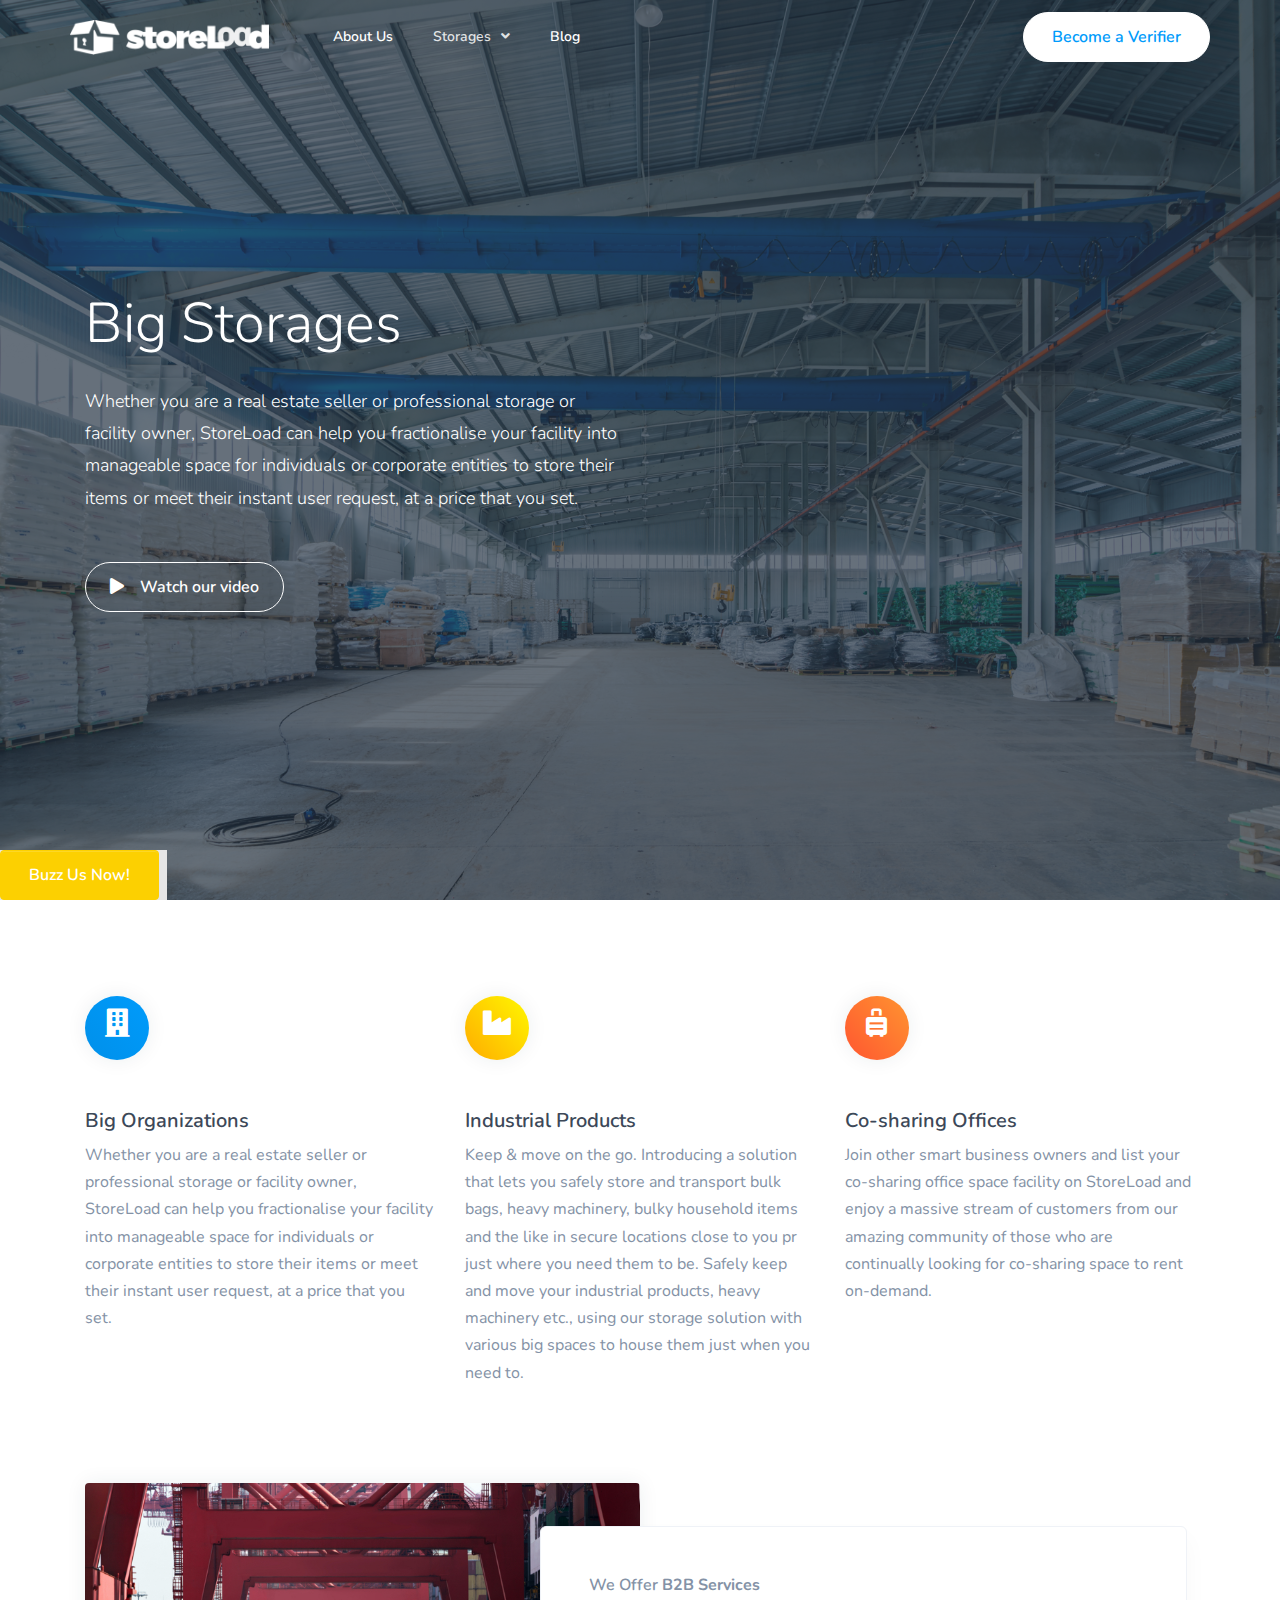
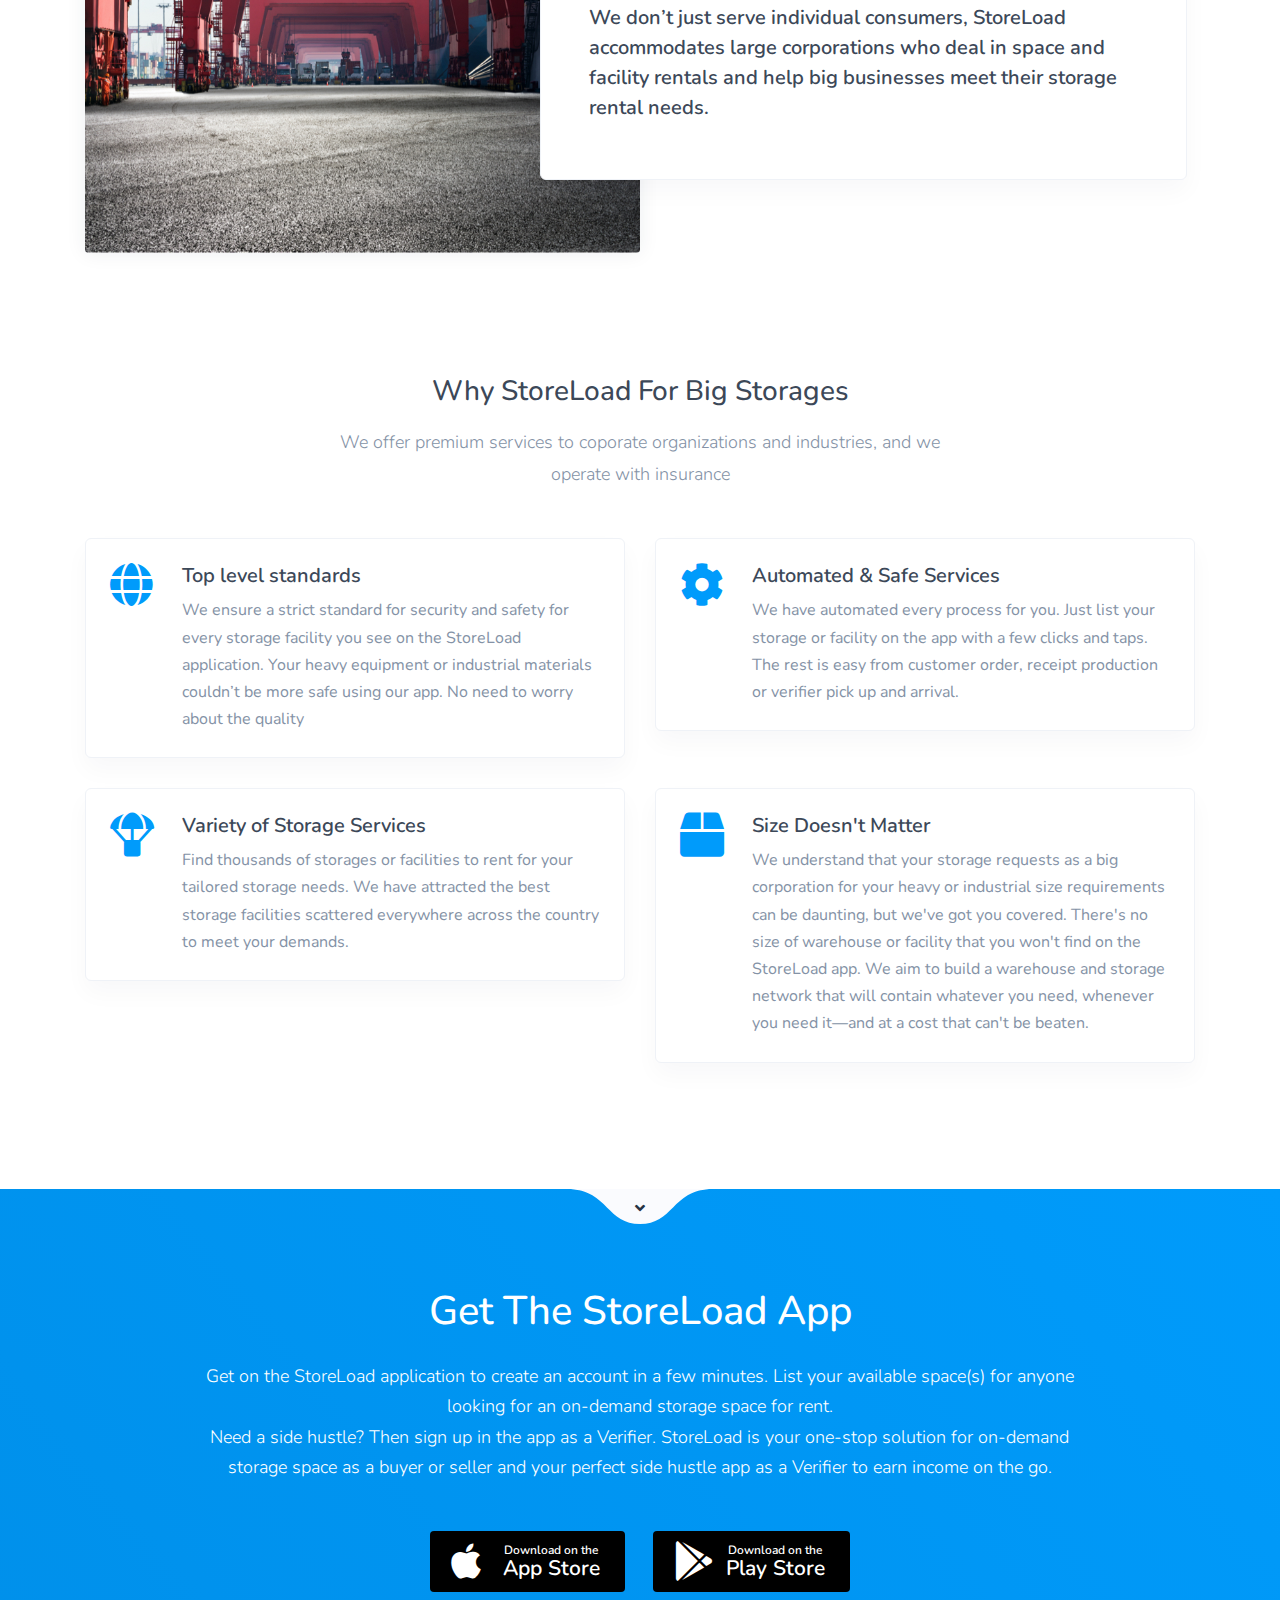
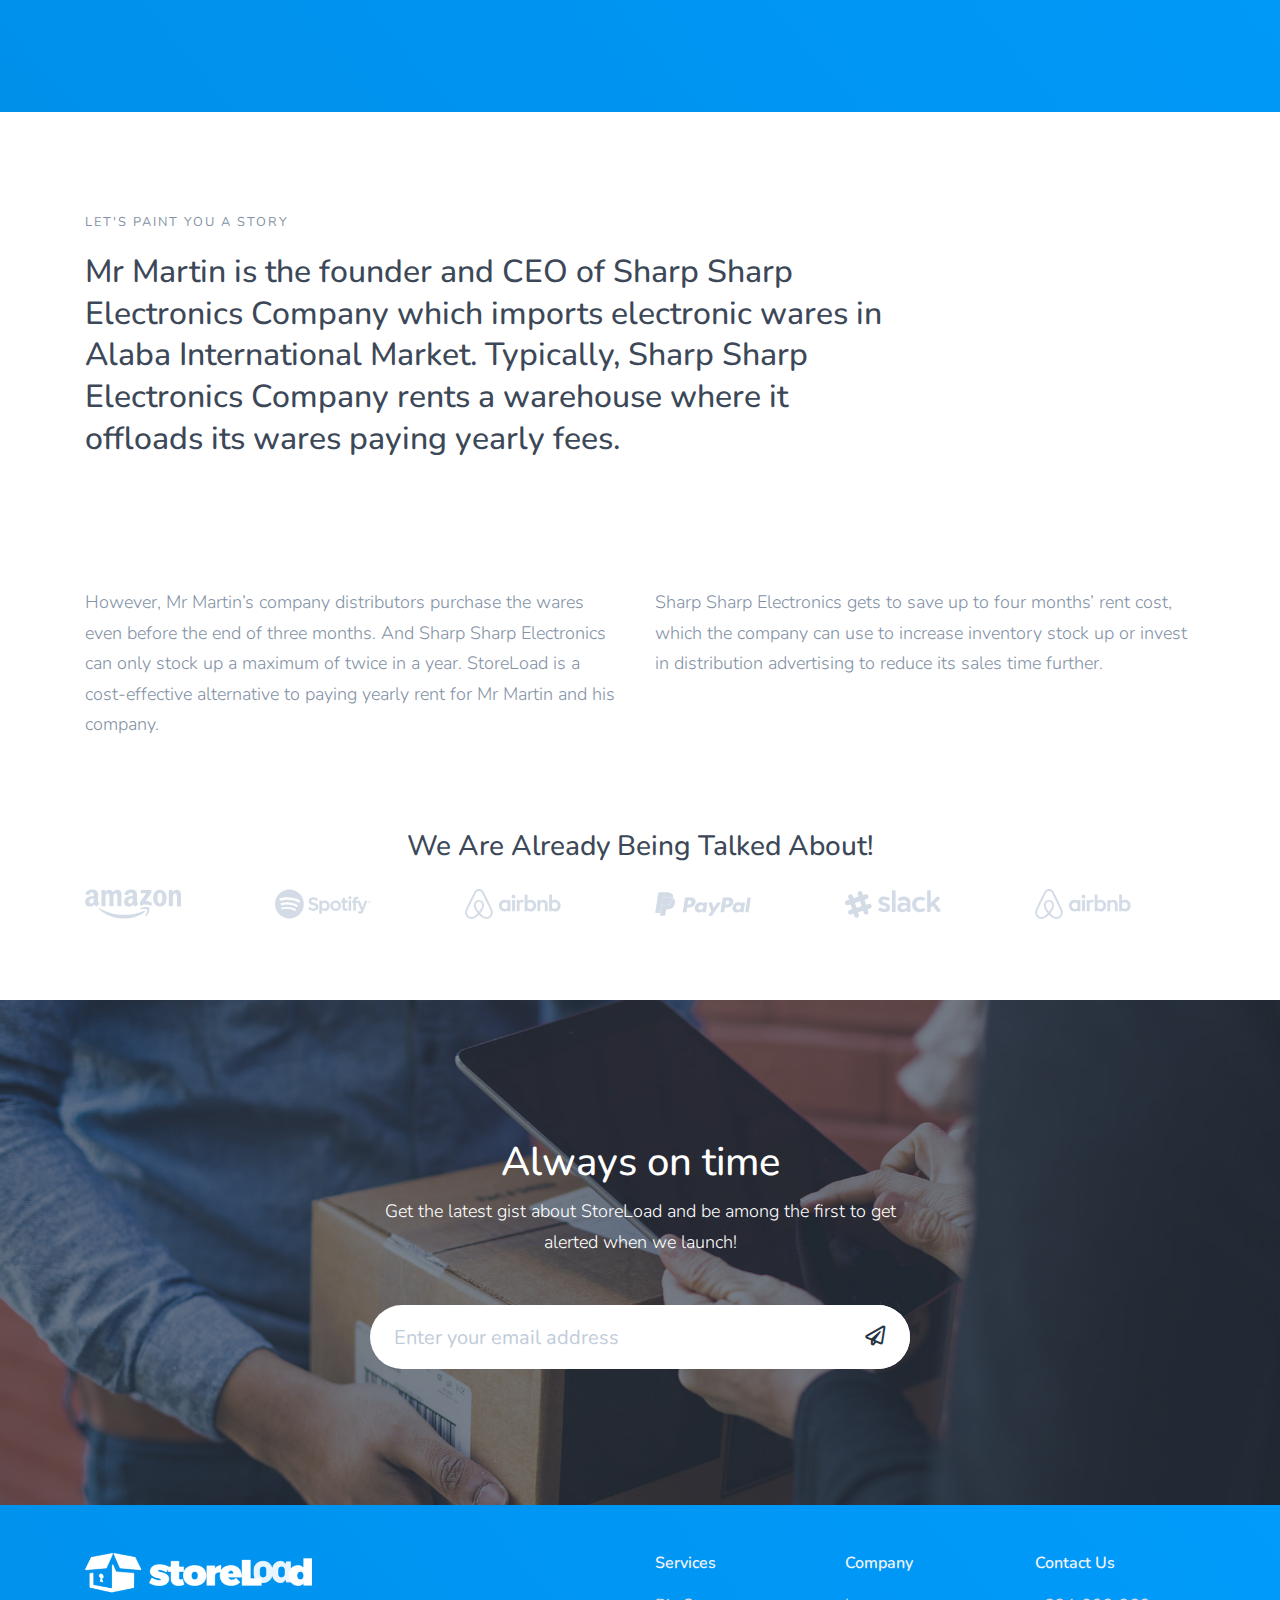
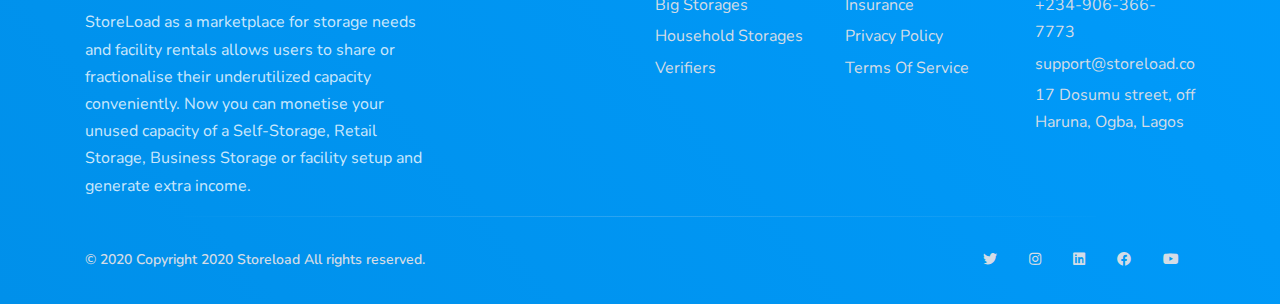
==== commit b58821ce: "updated footer" ====
--- a/big_storages.html
+++ b/big_storages.html
@@ -544,56 +544,57 @@
     </section>
 
   </div>
-<div id="footers-footer-2">
-  <footer class="footer p-0 footer-dark bg-white-dark footer_sticky" id="footer-main" style="font-size: 20px;">
-    <div class="container">
-      <div class="py-2">
-        <div class="row align-items-md-center">
-          <div class="col-md-4 mb-4 mb-md-0">
-            <div class="d-flex align-items-center text-dark hover-translate-y-n3 text-dark">
-              <i class="fa fa-phone mr-2"></i>
-              <i class="fab fa-whatsapp mr-2"></i>
-              <a class="text-dark" href="tel:+234-906-366-7773">+234-906-366-7773</a>
-            </div>
-          </div>
-          <div class="col-sm-6 col-md-4 mb-4 mb-sm-0 text-dark hover-translate-y-n3 text-dark">
-            <i class="fa fa-envelope"></i>
-            <a class="text-dark hover-translate-y-n3 text-dark" href="mailto:support@storeload.com">support@storeload.co</a>
-          </div>
-          <div class="col-sm-6 col-md-4">
-            <ul class="nav justify-content-center justify-content-md-end mt-3 mt-md-0">
-              <li class="nav-item">
-                <a class="nav-link hover-translate-y-n3 text-dark" href="#" target="_blank">
-                  <i class="fab fa-twitter" style="font-size: 25px;"></i>
-                </a>
-              </li>
-              <li class="nav-item">
-                <a class="nav-link hover-translate-y-n3 text-dark" href="#" target="_blank">
-                  <i class="fab fa-instagram" style="font-size: 25px;"></i>
-                </a>
-              </li>
-              <li class="nav-item">
-                <a class="nav-link hover-translate-y-n3 text-dark" href="#" target="_blank">
-                  <i class="fab fa-linkedin" style="font-size: 25px;"></i>
-                </a>
-              </li>
-              <li class="nav-item">
-                <a class="nav-link hover-translate-y-n3 text-dark" href="#" target="_blank">
-                  <i class="fab fa-facebook" style="font-size: 25px;"></i>
-                </a>
-              </li>
-              <li class="nav-item">
-                <a class="nav-link hover-translate-y-n3 text-dark" href="#" target="_blank">
-                  <i class="fab fa-youtube" style="font-size: 25px;"></i>
-                </a>
-              </li>
-            </ul>
-          </div>
-        </div>
+
+<footer class="footer p-0 footer-dark bg-white-dark footer_sticky">
+  <button class="btn btn-info" type="button" data-toggle="collapse" data-target="#collapseExample" aria-expanded="false" aria-controls="collapseExample">
+    Buzz Us Now!
+  </button>
+  <div class="collapse" id="collapseExample">
+    <div class="card card-body">
+      <div class="col-md-12 mb-4">
+        <div class="d-flex align-items-center text-dark hover-translate-y-n3 text-dark">
+          <i class="fa fa-phone mr-2"></i>
+          <i class="fab fa-whatsapp mr-2"></i>
+          <a class="text-dark" href="tel:+234-906-366-7773">+234-906-366-7773</a>
+        </div>
+      </div>
+      <div class="col-sm-12 col-md-12 mb-4 text-dark hover-translate-y-n3 text-dark">
+        <i class="fa fa-envelope"></i>
+        <a class="text-dark hover-translate-y-n3 text-dark" href="mailto:support@storeload.com">support@storeload.co</a>
+      </div>
+      <div class="col-sm-12 col-md-12">
+        <ul class="nav justify-content-center justify-content-md-end mt-3 mt-md-0">
+          <li class="nav-item">
+            <a class="nav-link hover-translate-y-n3 text-dark" href="#" target="_blank">
+              <i class="fab fa-twitter" style="font-size: 25px;"></i>
+            </a>
+          </li>
+          <li class="nav-item">
+            <a class="nav-link hover-translate-y-n3 text-dark" href="#" target="_blank">
+              <i class="fab fa-instagram" style="font-size: 25px;"></i>
+            </a>
+          </li>
+          <li class="nav-item">
+            <a class="nav-link hover-translate-y-n3 text-dark" href="#" target="_blank">
+              <i class="fab fa-linkedin" style="font-size: 25px;"></i>
+            </a>
+          </li>
+          <li class="nav-item">
+            <a class="nav-link hover-translate-y-n3 text-dark" href="#" target="_blank">
+              <i class="fab fa-facebook" style="font-size: 25px;"></i>
+            </a>
+          </li>
+          <li class="nav-item">
+            <a class="nav-link hover-translate-y-n3 text-dark" href="#" target="_blank">
+              <i class="fab fa-youtube" style="font-size: 25px;"></i>
+            </a>
+          </li>
+        </ul>
       </div>
     </div>
-  </footer>
-</div>
+  </div>
+
+</footer>
 <footer id="footer-main">
   <div class="footer footer-dark bg-gradient-primary">
     <div class="container">
@@ -631,18 +632,14 @@
           </ul>
         </div>
       </div>
-      <div class="row align-items-center justify-content-md-between py-4 delimiter-top" style="margin-bottom: 60px;">
+      <div class="row align-items-center justify-content-md-between py-4 delimiter-top">
         <div class="col-md-6">
-          <div
-                  class="copyright text-sm font-weight-bold text-center text-md-left"
-          >
+          <div class="copyright text-sm font-weight-bold text-center text-md-left">
             © 2020 Copyright 2020 Storeload All rights reserved.
           </div>
         </div>
         <div class="col-md-6">
-          <ul
-                  class="nav justify-content-center justify-content-md-end mt-3 mt-md-0"
-          >
+          <ul class="nav justify-content-center justify-content-md-end mt-3 mt-md-0">
             <li class="nav-item">
               <a class="nav-link" href="https://twitter.com/storeloadHQ" target="_blank">
                 <i class="fab fa-twitter"></i>
@@ -675,6 +672,7 @@
     </div>
   </div>
 </footer>
+
   <!-- Core JS - includes jquery, bootstrap, popper, in-view and sticky-kit -->
   <script src="assets/js/purpose.core.js"></script>
   <!-- Page JS -->
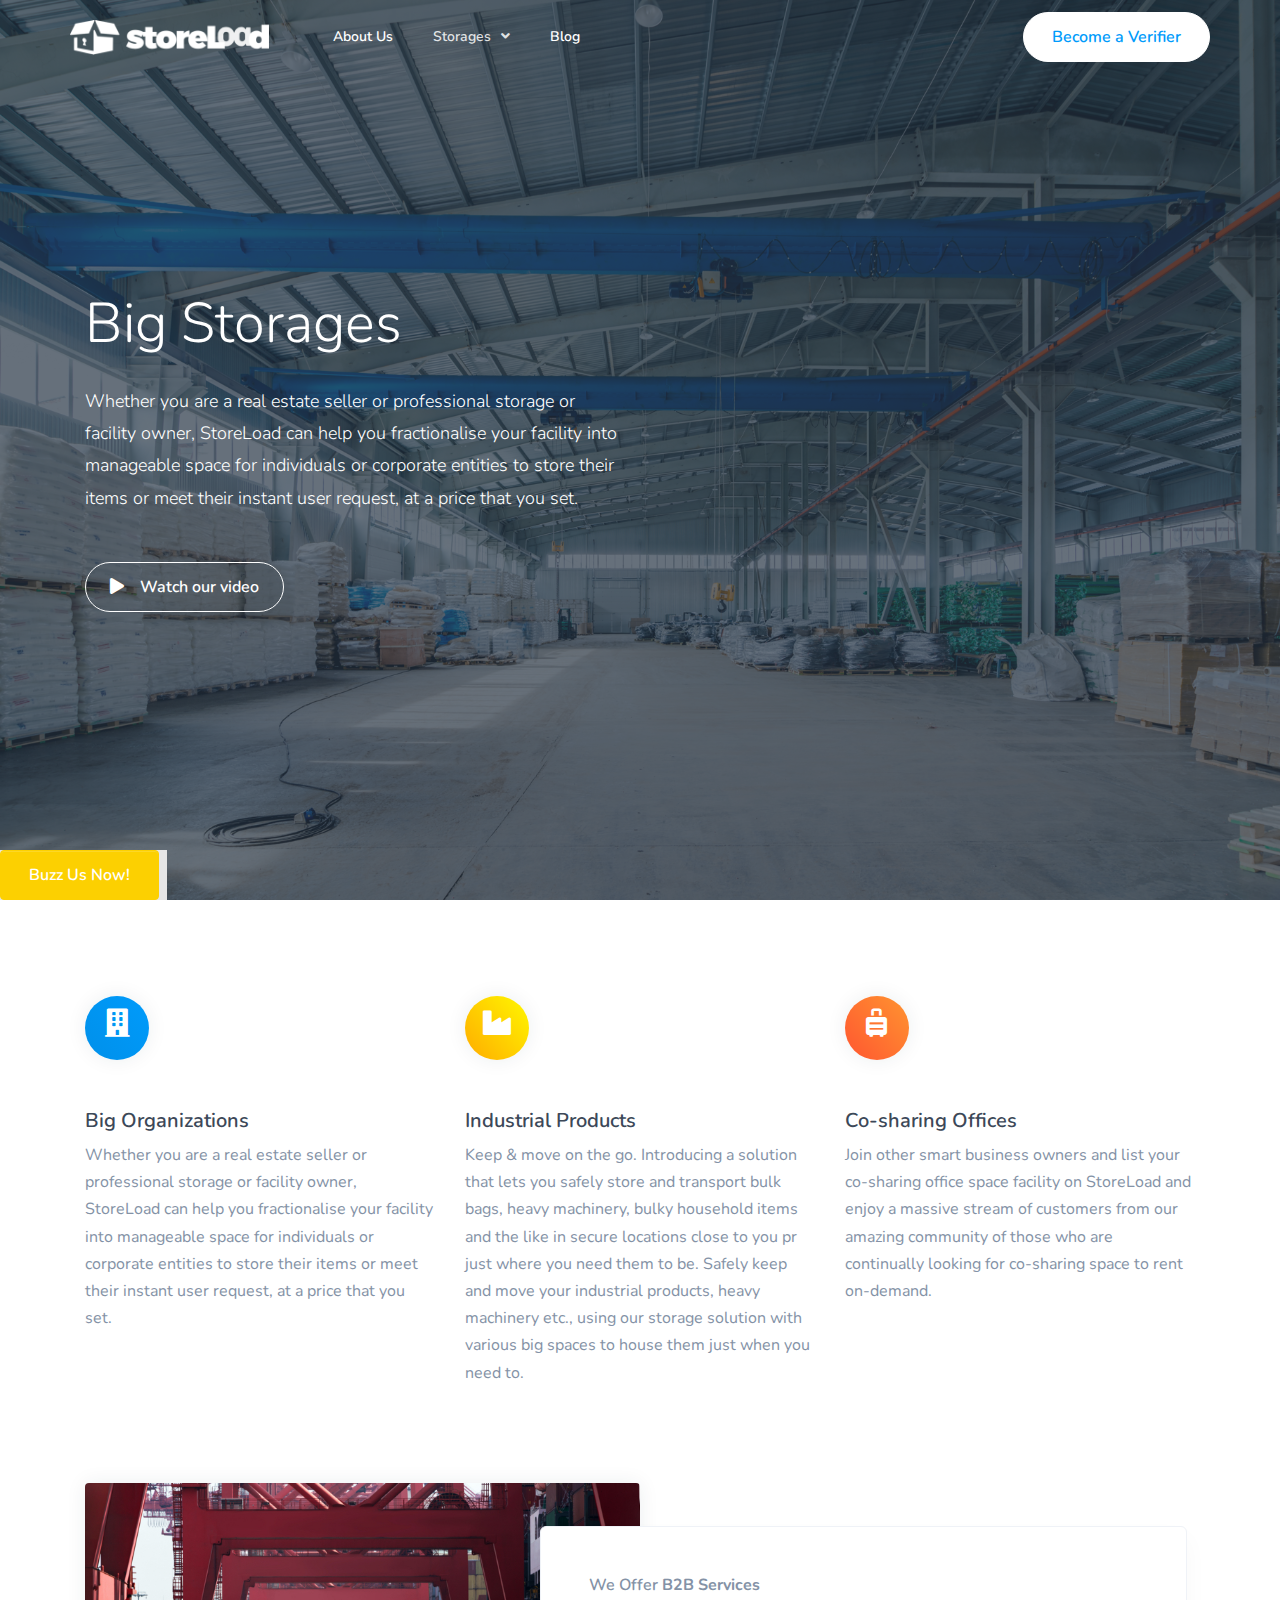
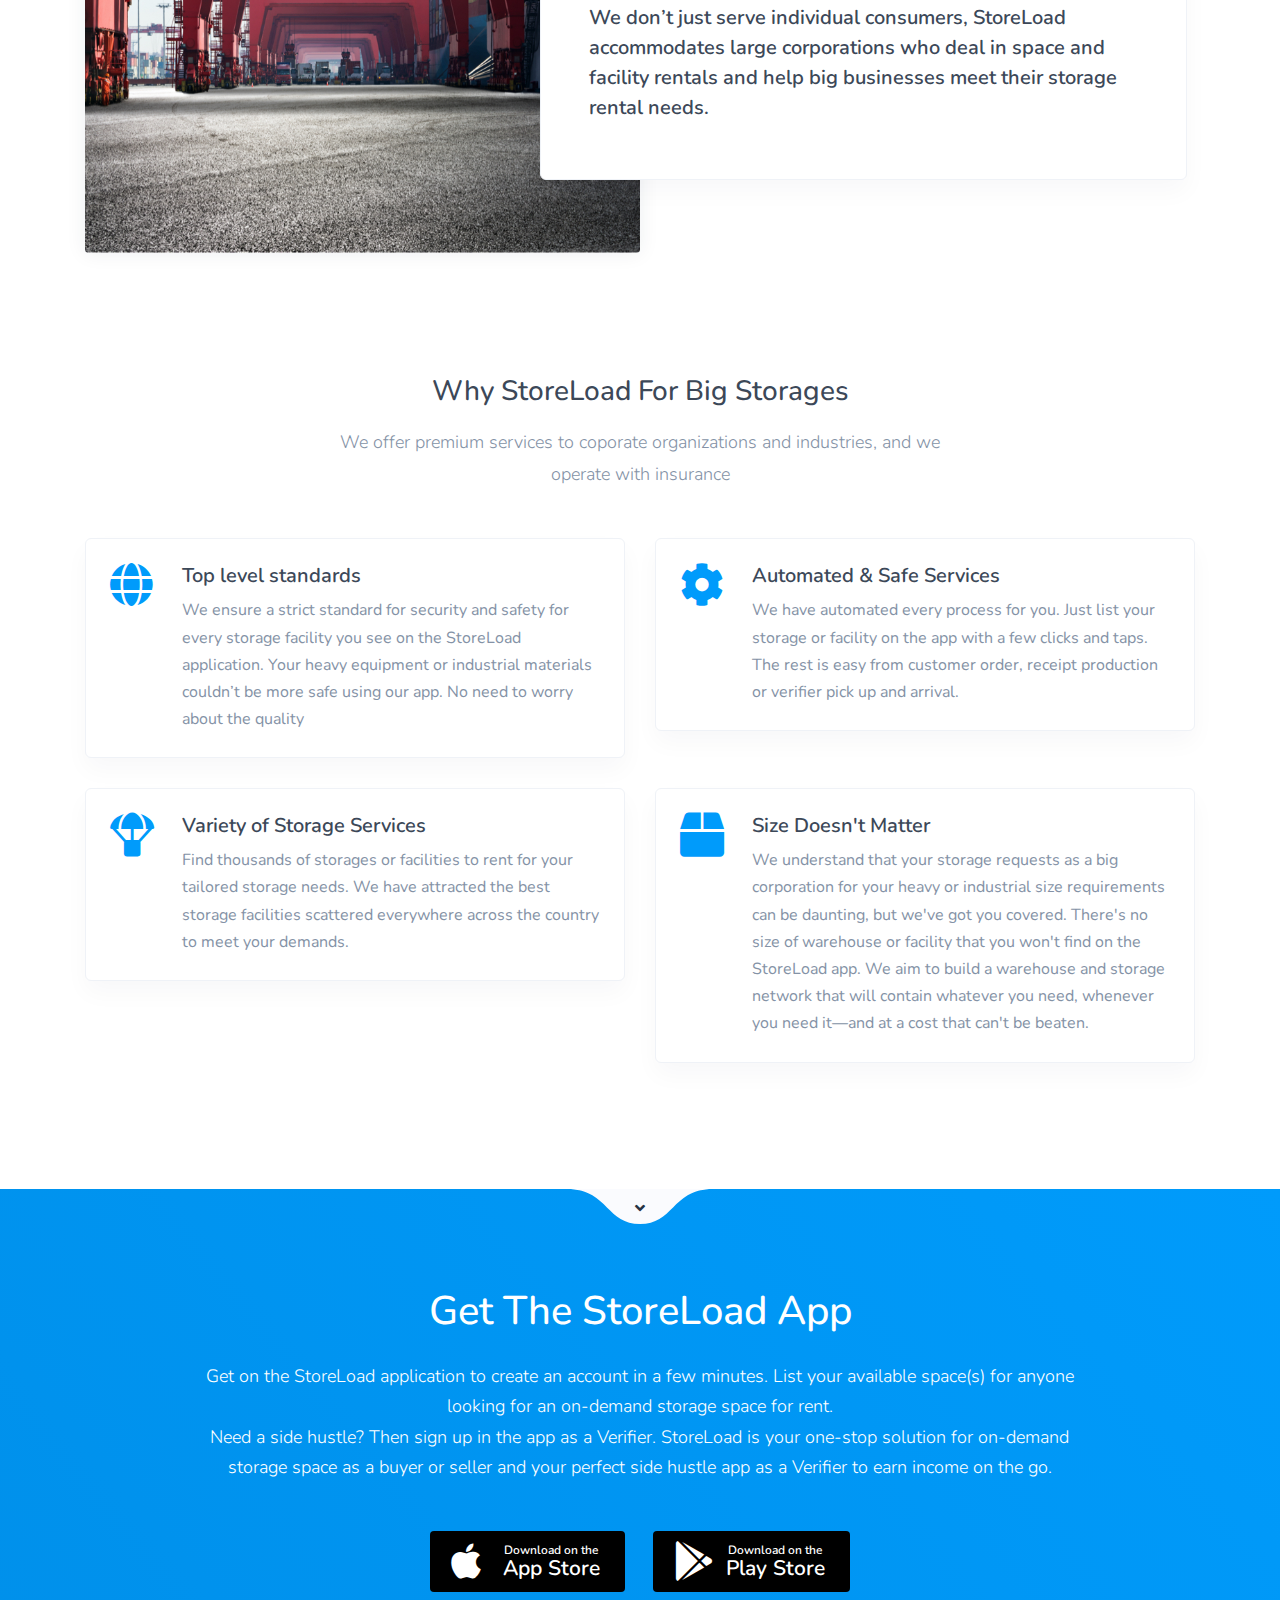
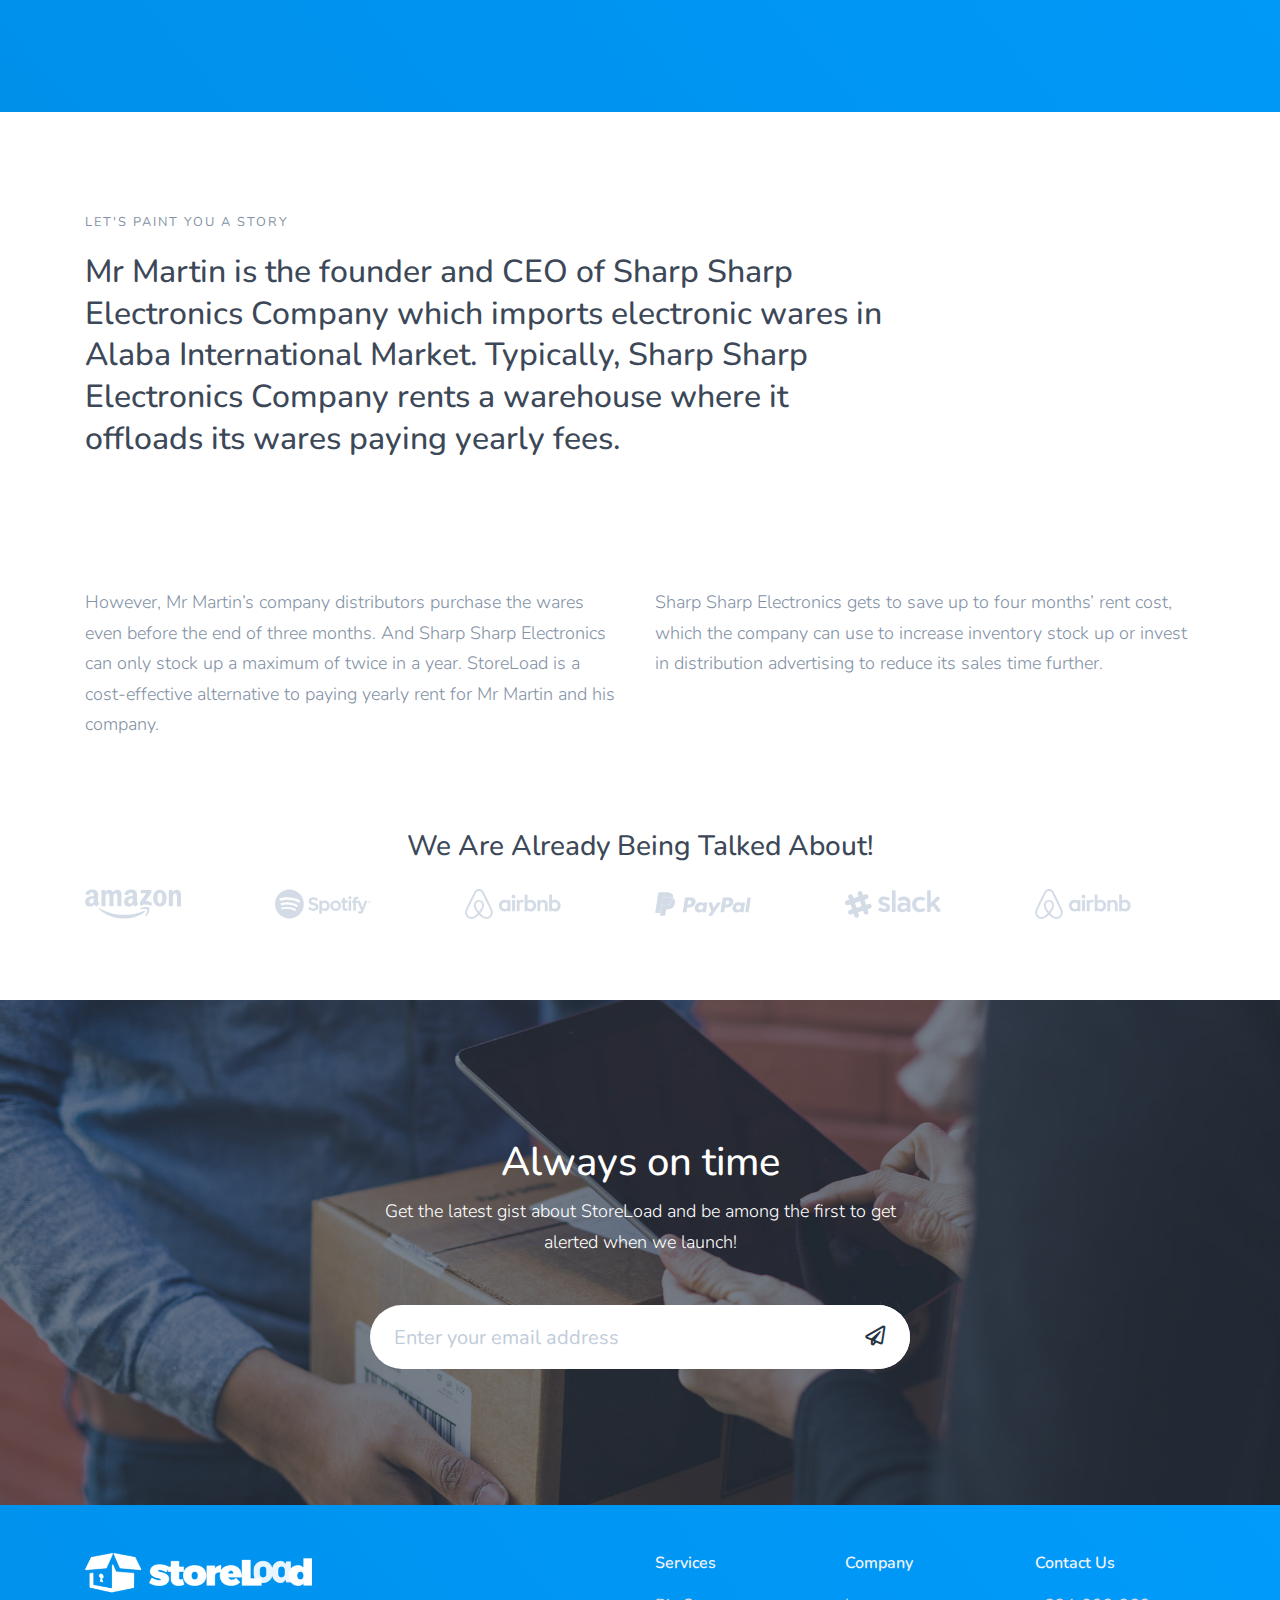
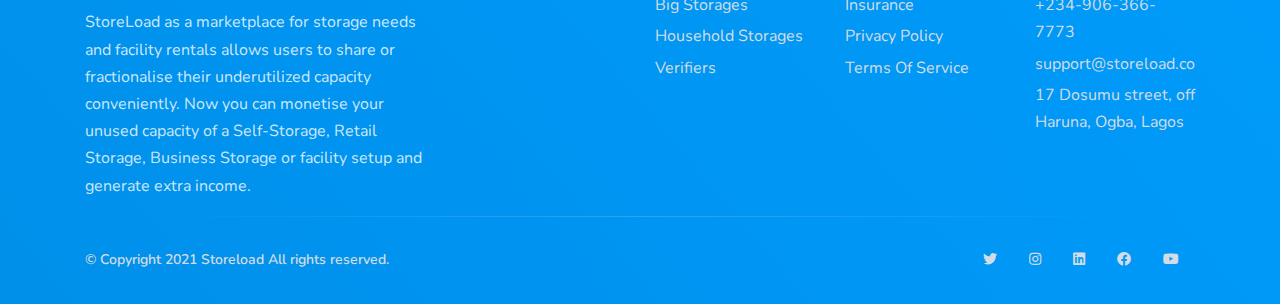
==== commit 2593f09d: "venn diagram and footer" ====
--- a/big_storages.html
+++ b/big_storages.html
@@ -7,8 +7,9 @@
           name="viewport"
           content="width=device-width, initial-scale=1, shrink-to-fit=no"
   />
-  <meta name="description" content="All about StoreLoad" />
-  <meta name="author" content="StoreLoad" />
+  <meta name="description" content="An on-demand storage solution that helps businesses and consumers monetize their
+    extra space(s) when they list them for rent. StoreLoad also helps businesses and consumers find verified, affordable,
+    secure spaces to store anything of value on a long term to short term basis." />  <meta name="author" content="StoreLoad" />
   <title>Big Storages</title>
   <link rel="icon" href="assets/img/favicon.png" type="image/png" />
   <link rel="stylesheet" href="assets/css/fontawesome-free/css/all.min.css" />
@@ -143,75 +144,6 @@
               </ul>
             </div>
           </li>
-          <!-- Sections menu -->
-          <!--              <li-->
-          <!--                class="nav-item dropdown dropdown-animate"-->
-          <!--                data-toggle="hover"-->
-          <!--              >-->
-          <!--                <a-->
-          <!--                  class="nav-link dropdown-toggle"-->
-          <!--                  href="#"-->
-          <!--                  role="button"-->
-          <!--                  data-toggle="dropdown"-->
-          <!--                  aria-haspopup="true"-->
-          <!--                  aria-expanded="false"-->
-          <!--                  >Storage Categories</a-->
-          <!--                >-->
-          <!--                <div-->
-          <!--                  class="dropdown-menu dropdown-menu-xl dropdown-menu-arrow p-0"-->
-          <!--                >-->
-          <!--                  <ul class="list-group list-group-flush">-->
-          <!--                    <li>-->
-          <!--                      <a-->
-          <!--                        href="sections.html"-->
-          <!--                        class="list-group-item list-group-item-action"-->
-          <!--                        role="button"-->
-          <!--                      >-->
-          <!--                        <div class="media d-flex align-items-center">-->
-          <!--                          <figure style="width: 50px">-->
-          <!--                            <img-->
-          <!--                              alt="Image placeholder"-->
-          <!--                              src="assets/img/ic_categories.svg"-->
-          <!--                              class="svg-inject img-fluid"-->
-          <!--                              style="height: 50px"-->
-          <!--                            />-->
-          <!--                          </figure>-->
-          <!--                          <div class="media-body ml-3">-->
-          <!--                            <h6 class="mb-1">Explore all storage categories</h6>-->
-          <!--                            <p class="mb-0">-->
-          <!--                              We cater for whatever goods and products you wish-->
-          <!--                              to safely store-->
-          <!--                            </p>-->
-          <!--                          </div>-->
-          <!--                        </div>-->
-          <!--                      </a>-->
-          <!--                    </li>-->
-          <!--                  </ul>-->
-          <!--                  <div-->
-          <!--                    class="dropdown-menu-links rounded-bottom delimiter-top p-4"-->
-          <!--                  >-->
-          <!--                    <div class="row">-->
-          <!--                      <div class="col-sm-12">-->
-          <!--                        <a class="dropdown-item">Agricultural Produce</a>-->
-          <!--                        <a class="dropdown-item">Automobile Storage</a>-->
-          <!--                        <a class="dropdown-item">Building and Construction materials</a>-->
-          <!--                        <a class="dropdown-item">Electronics Equipments & Gadgets</a>-->
-          <!--                        <a class="dropdown-item">Electrical Products</a>-->
-          <!--                        <a class="dropdown-item">Industrial Chemicals</a>-->
-          <!--                        <a class="dropdown-item">Refrigerating facilities and Chillers</a>-->
-          <!--                        <a class="dropdown-item">Storage Tankers for Petroleum Products</a>-->
-          <!--                        <a class="dropdown-item">Others</a>-->
-          <!--                      </div>-->
-          <!--                    </div>-->
-          <!--                  </div>-->
-          <!--                  <div class="delimiter-top py-3 px-4">-->
-          <!--                    <p class="mt-2 mb-0">-->
-          <!--                      We cater for everyone; individuals, homes, businesses,-->
-          <!--                      churches, organizations or companies-->
-          <!--                    </p>-->
-          <!--                  </div>-->
-          <!--                </div>-->
-          <!--              </li>-->
 
           <li class="nav-item active">
             <a class="nav-link" href="#">Blog</a>
@@ -222,14 +154,12 @@
           <li class="nav-item mr-0">
             <a
                     href="verifiers.html"
-                    class="btn btn-md btn-white rounded-pill btn-icon rounded-pill d-none d-lg-inline-flex"
+                    class="btn btn-md btn-white rounded-pill btn-icon rounded-pill d-lg-inline-flex"
                     data-toggle="tooltip"
                     data-placement="left"
                     title="Start Making Money!"
             >
-                  <span class="btn-inner--text text-primary font-weight-bold"
-                  >Become a Verifier</span
-                  >
+              <span class="btn-inner--text text-primary font-weight-bold">Become a Verifier</span>
             </a>
           </li>
         </ul>
@@ -635,7 +565,7 @@
       <div class="row align-items-center justify-content-md-between py-4 delimiter-top">
         <div class="col-md-6">
           <div class="copyright text-sm font-weight-bold text-center text-md-left">
-            © 2020 Copyright 2020 Storeload All rights reserved.
+            © Copyright 2021 Storeload All rights reserved.
           </div>
         </div>
         <div class="col-md-6">
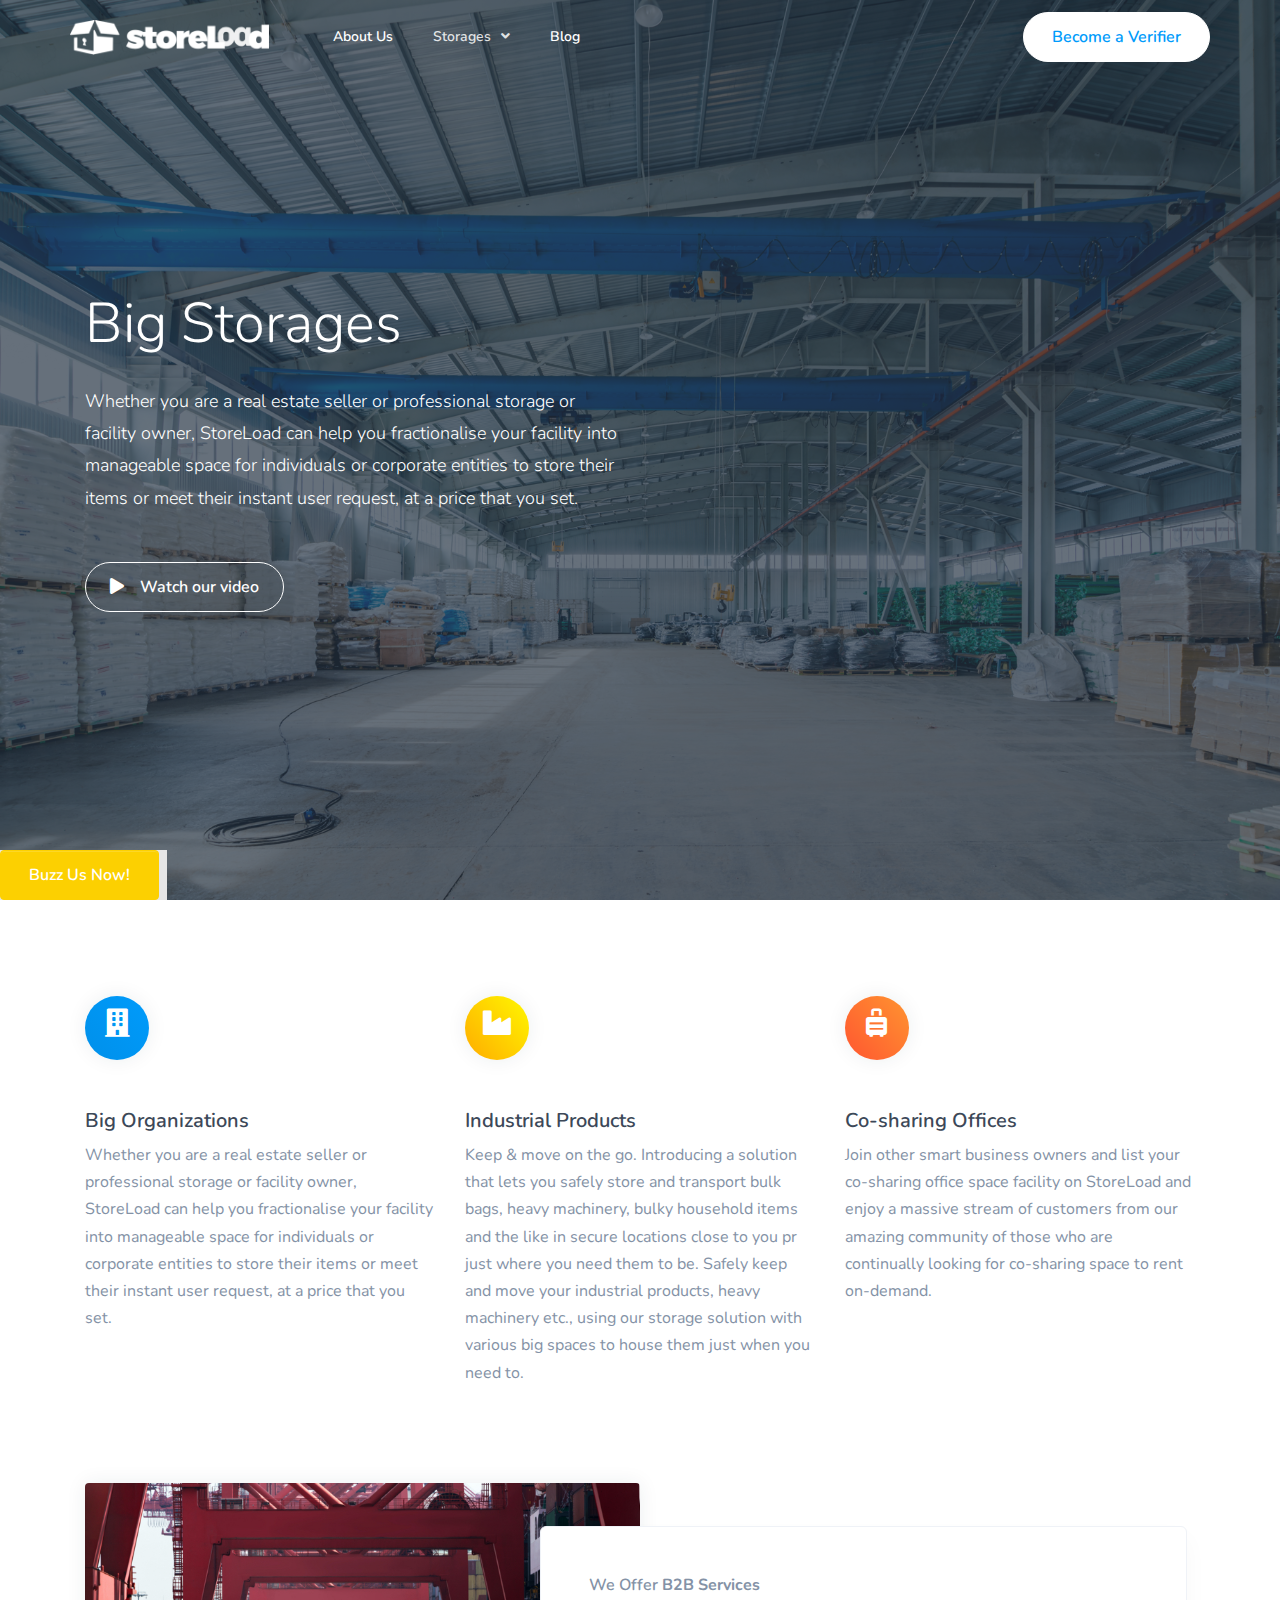
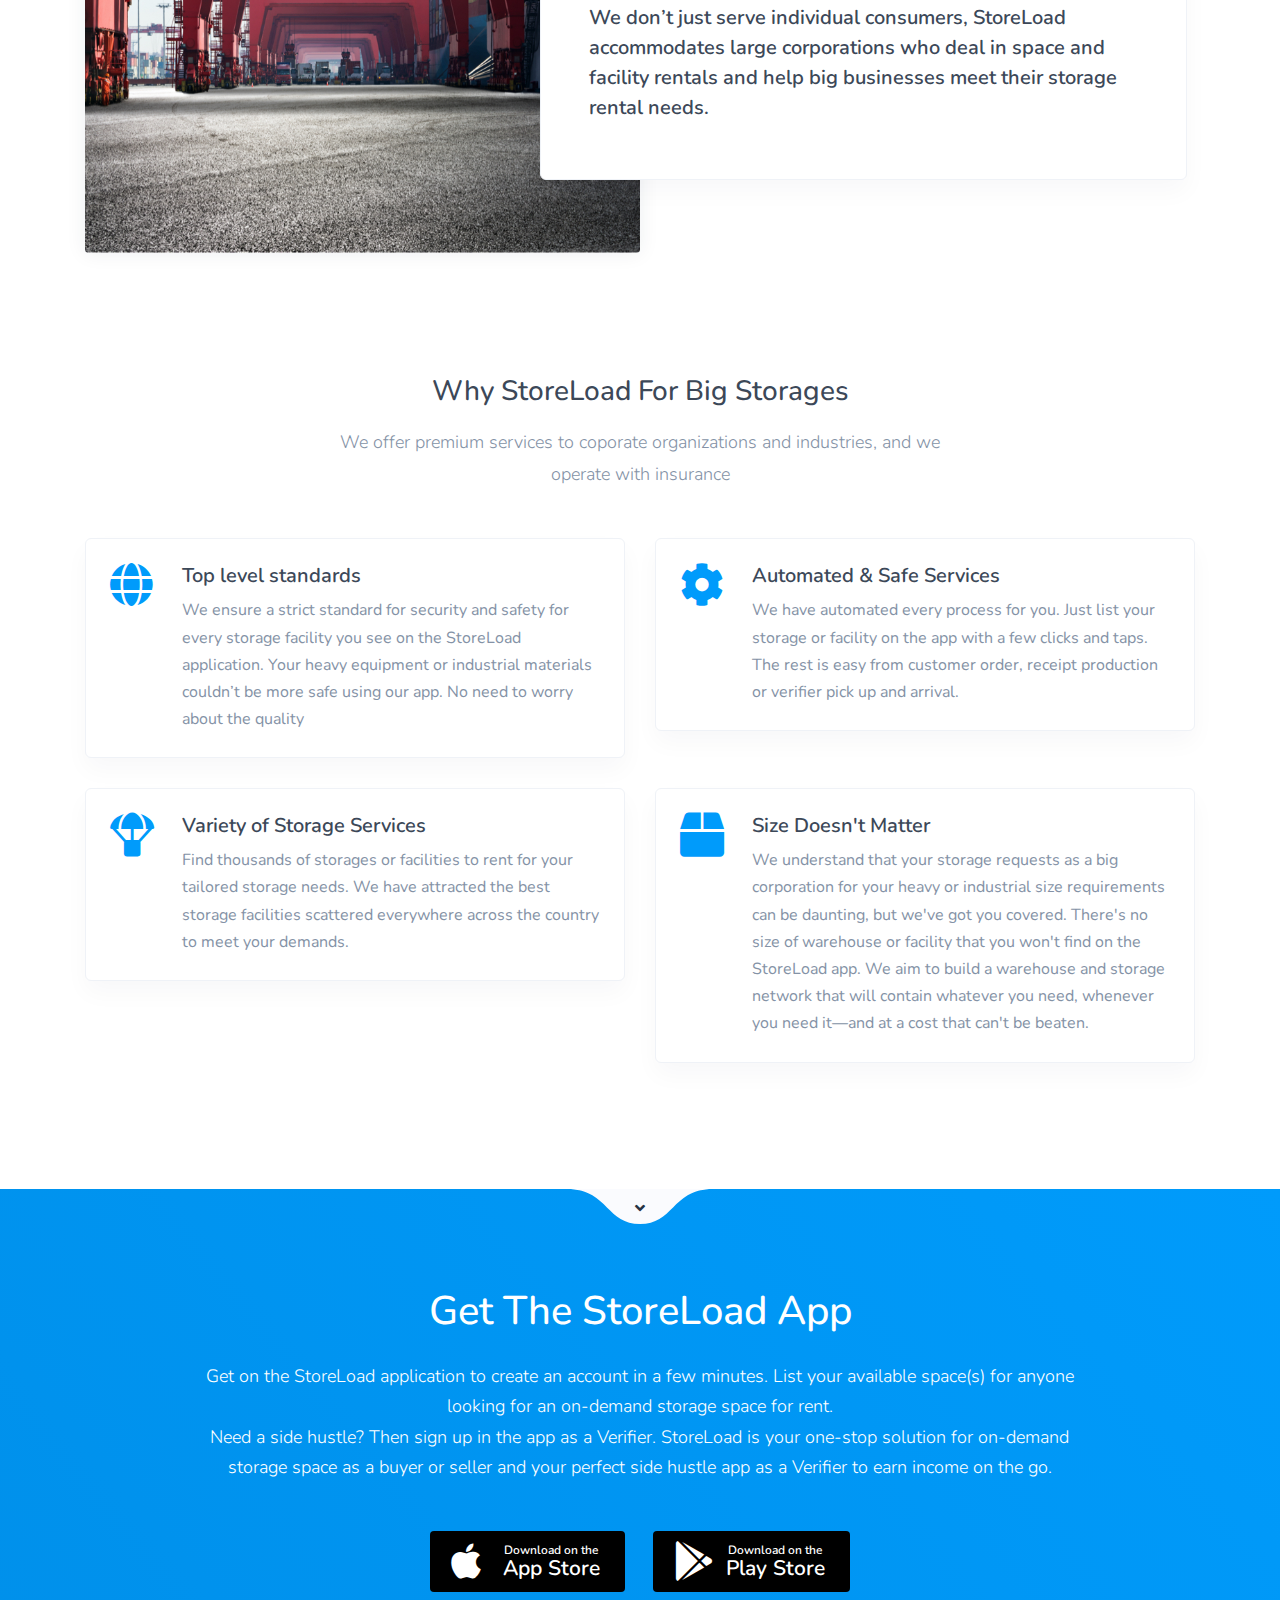
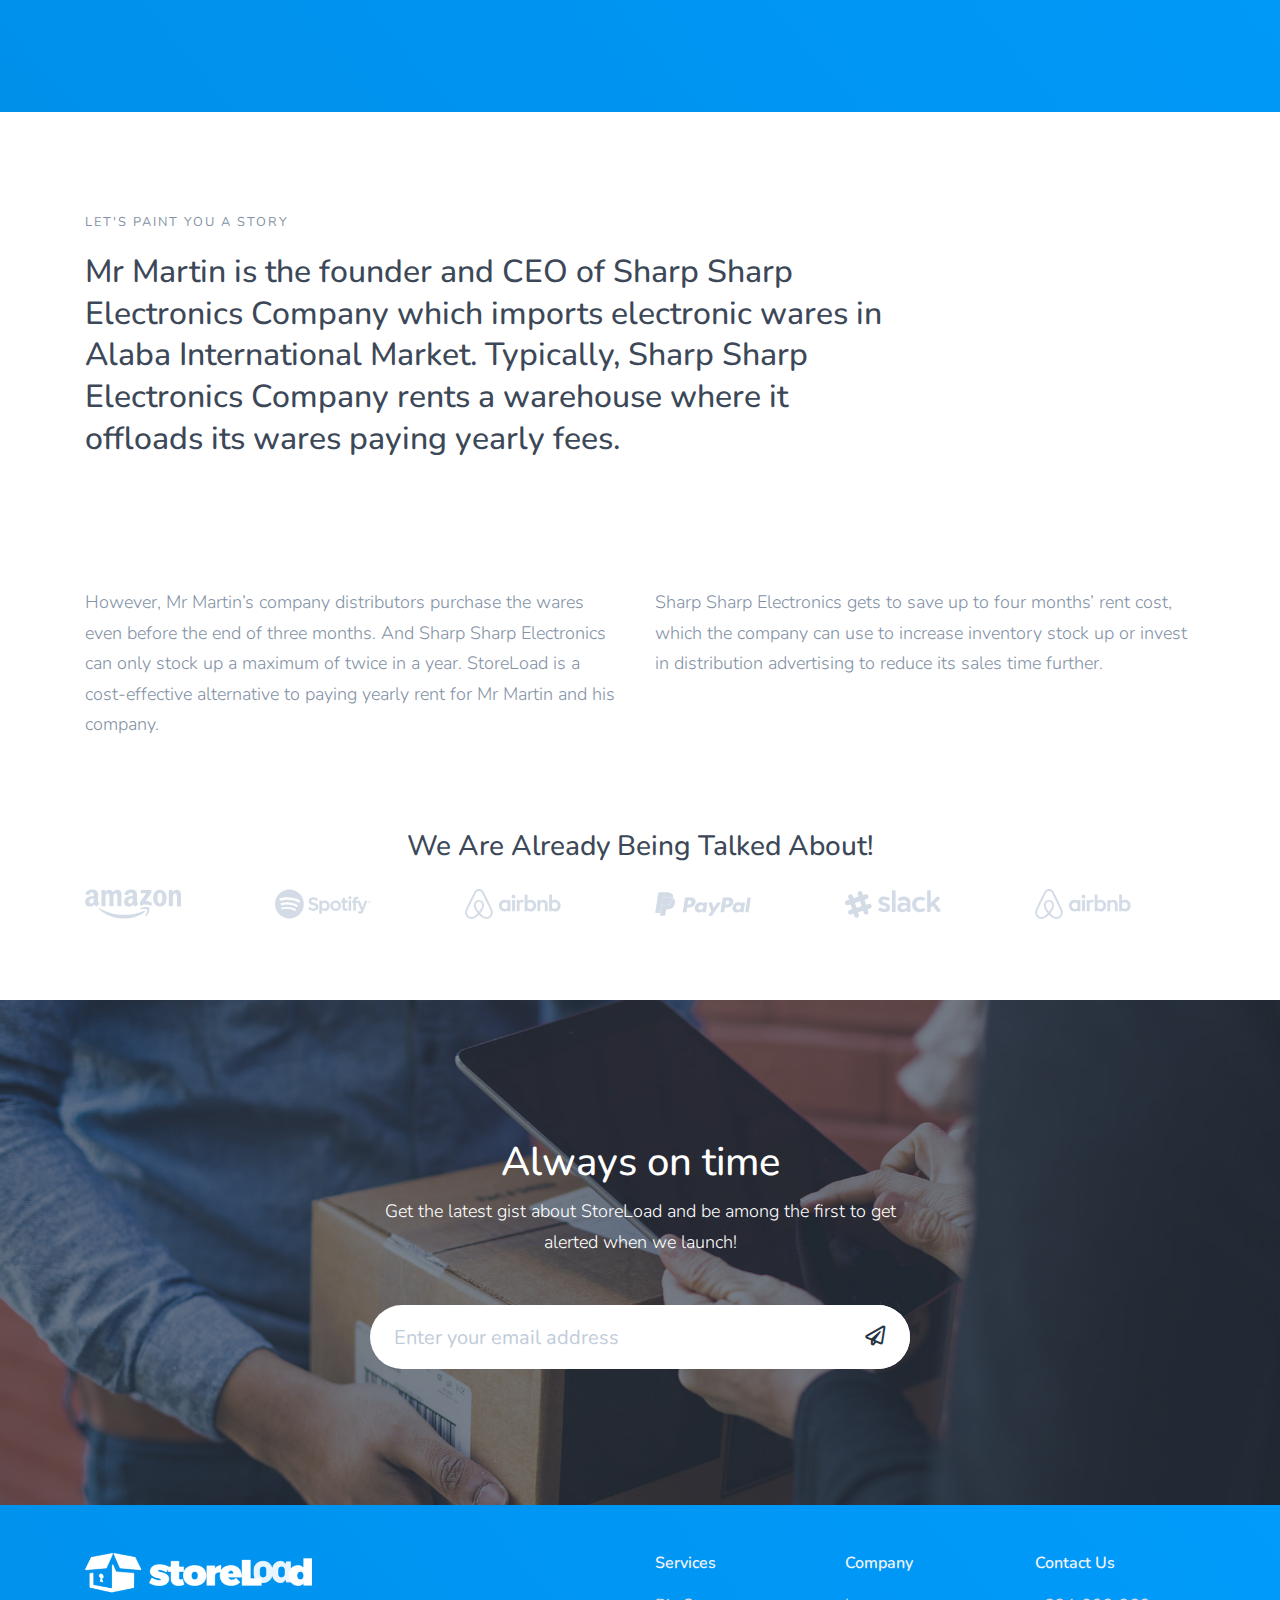
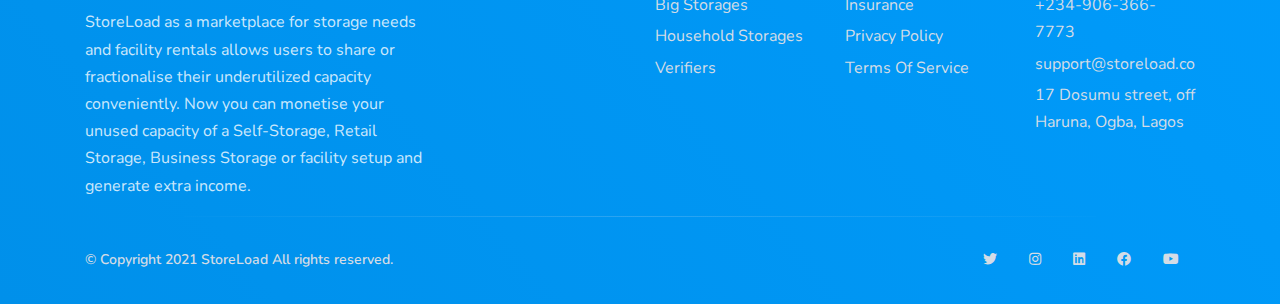
==== commit 6a0af5f3: "footer scripts" ====
--- a/big_storages.html
+++ b/big_storages.html
@@ -565,7 +565,7 @@
       <div class="row align-items-center justify-content-md-between py-4 delimiter-top">
         <div class="col-md-6">
           <div class="copyright text-sm font-weight-bold text-center text-md-left">
-            © Copyright 2021 Storeload All rights reserved.
+            © Copyright 2021 StoreLoad All rights reserved.
           </div>
         </div>
         <div class="col-md-6">
